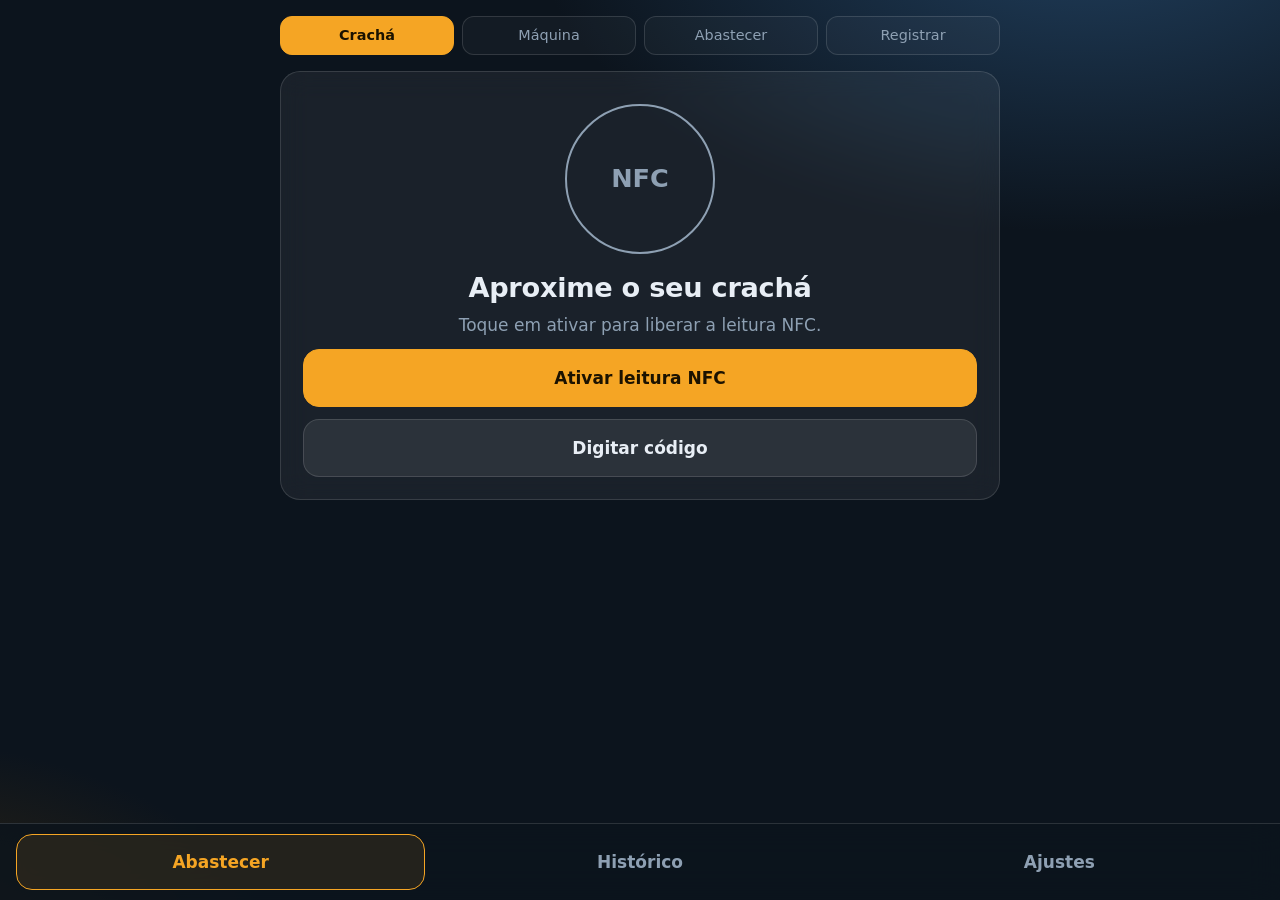
==== docs/index.html @ 7995a30f "Atualizar o index.html" ====
<!DOCTYPE html>
<html lang="pt-BR">
<head>
<meta charset="utf-8">
<meta name="viewport" content="width=device-width, initial-scale=1, viewport-fit=cover">
<meta name="theme-color" content="#0c141d">
<title>Abastecimento HF28</title>
<link rel="manifest" href="manifest.webmanifest">
<link rel="icon" href="icon-192.png">
<link rel="apple-touch-icon" href="icon-192.png">
<style>
:root{--bg:#0c141d;--ink:#e8eef5;--mut:#8ea0b3;--acc:#f5a524;--ok:#3ddc97;--bad:#ff6b6b;--line:rgba(255,255,255,.13);color-scheme:dark}
*{box-sizing:border-box}
html,body{margin:0}
body{background:radial-gradient(900px 520px at 85% -10%,#21405f 0,transparent 62%),radial-gradient(700px 420px at -10% 110%,#3a2a10 0,transparent 60%),var(--bg);background-attachment:fixed;color:var(--ink);font:17px/1.45 system-ui,-apple-system,"Segoe UI",Roboto,sans-serif;min-height:100vh;padding:env(safe-area-inset-top) 16px calc(88px + env(safe-area-inset-bottom))}
#main{max-width:720px;margin:0 auto;display:grid;gap:16px;padding-top:16px}
h1{font-size:1.7rem;line-height:1.2;margin:.2em 0 .3em;letter-spacing:-.01em}
h2{font-size:1.15rem;margin:0 0 .6em}
p{margin:.3em 0}
.m{color:var(--mut)}
.g{background:rgba(255,255,255,.06);-webkit-backdrop-filter:blur(14px);backdrop-filter:blur(14px);border:1px solid var(--line);border-radius:20px;padding:22px}
.c{text-align:center}
.steps{display:flex;gap:8px}
.steps span{flex:1;text-align:center;padding:8px 4px;border-radius:12px;font-size:.9rem;color:var(--mut);border:1px solid var(--line);background:rgba(255,255,255,.03)}
.steps .cur{color:#1b1200;background:var(--acc);border-color:var(--acc);font-weight:700}
.steps .done{color:var(--ok);border-color:rgba(61,220,151,.45)}
.ring{width:150px;height:150px;margin:10px auto 18px;border-radius:50%;border:2px solid var(--mut);display:grid;place-items:center;position:relative;font-size:1.6rem;color:var(--mut)}
.ring.on{border-color:var(--acc);color:var(--acc)}
.ring.on::after{content:"";position:absolute;inset:-2px;border-radius:50%;border:2px solid var(--acc);animation:p 1.8s ease-out infinite}
@keyframes p{from{transform:scale(1);opacity:.8}to{transform:scale(1.5);opacity:0}}
@media (prefers-reduced-motion:reduce){.ring.on::after{animation:none}}
.who{font-size:1.9rem;font-weight:700;margin:0 0 .5em}
.tm{font-size:3.4rem;font-weight:700;font-variant-numeric:tabular-nums;color:var(--acc);margin:.2em 0 .5em}
.b{display:block;width:100%;min-height:58px;margin-top:12px;padding:14px 18px;font:inherit;font-weight:600;color:var(--ink);background:rgba(255,255,255,.08);border:1px solid var(--line);border-radius:16px;cursor:pointer}
.b.p{background:var(--acc);border-color:var(--acc);color:#1b1200}
.b:focus-visible,input:focus-visible,#nav button:focus-visible{outline:3px solid #7cc4ff;outline-offset:2px}
.b.d{color:var(--bad);border-color:rgba(255,107,107,.5)}
.row{display:grid;grid-template-columns:1fr 1fr;gap:12px}
label{display:block;margin-top:16px;color:var(--mut);font-size:.95rem}
input{display:block;width:100%;margin-top:6px;padding:14px;font:inherit;color:var(--ink);background:rgba(0,0,0,.3);border:1px solid var(--line);border-radius:14px}
#lt{font-size:2rem;font-weight:700}
#pv{width:100%;max-height:260px;object-fit:contain;margin-top:10px;border-radius:14px}
.ls{list-style:none;margin:14px 0 0;padding:0}
.ls li{display:flex;justify-content:space-between;align-items:center;gap:12px;padding:12px 0;border-top:1px solid var(--line)}
.ls span,.ls small{display:block}
.lt{text-align:right;font-weight:700;white-space:nowrap}
.ok{color:var(--ok)}
.x{background:none;border:1px solid var(--line);color:var(--bad);border-radius:10px;padding:8px 12px;font:inherit}
.warn{padding:12px 14px;border-radius:14px;background:rgba(255,107,107,.12);border:1px solid rgba(255,107,107,.4);color:#ffb3b3}
#nav{position:fixed;left:0;right:0;bottom:0;display:flex;gap:10px;padding:10px 16px calc(10px + env(safe-area-inset-bottom));background:rgba(12,20,29,.85);-webkit-backdrop-filter:blur(16px);backdrop-filter:blur(16px);border-top:1px solid var(--line)}
#nav button{flex:1;min-height:56px;font:inherit;font-weight:600;color:var(--mut);background:none;border:1px solid transparent;border-radius:16px}
#nav button.on{color:var(--acc);border-color:var(--acc);background:rgba(245,165,36,.1)}
#toast{position:fixed;left:16px;right:16px;bottom:calc(92px + env(safe-area-inset-bottom));max-width:560px;margin:0 auto;padding:14px 18px;border-radius:14px;background:#12382b;border:1px solid var(--ok);opacity:0;pointer-events:none;transition:opacity .2s}
#toast.bad{background:#3a1717;border-color:var(--bad)}
#toast.show{opacity:1}
</style>
</head>
<body>
<div id="main"></div>
<nav id="nav"><button data-t="a" onclick="go('a')">Abastecer</button><button data-t="h" onclick="location.href='historico.html'">Histórico</button><button data-t="c" onclick="go('c')">Ajustes</button></nav>
<div id="toast" role="status"></div>
<script src="gh.js"></script>
<script>
const $=s=>document.querySelector(s);
const S={step:0,w:null,m:null,t0:null,photo:null,nfc:false,tab:'a'};
const reg=JSON.parse(localStorage.getItem('reg')||'{"w":{},"m":{}}');
const saveReg=()=>localStorage.setItem('reg',JSON.stringify(reg));
const p2=n=>String(n).padStart(2,'0');
const hk=d=>d.getFullYear()+'-'+p2(d.getMonth()+1)+'-'+p2(d.getDate())+'_'+p2(d.getHours())+'h';
const esc=s=>String(s).replace(/[&<>"']/g,c=>({'&':'&amp;','<':'&lt;','>':'&gt;','"':'&quot;',"'":'&#39;'}[c]));
const fmt=n=>String(n).replace('.',',');
function toast(t,bad){const e=$('#toast');e.textContent=t;e.className='show'+(bad?' bad':'');clearTimeout(toast.k);toast.k=setTimeout(()=>e.className='',4000)}

/* Banco local (IndexedDB) */
let db;
const req=r=>new Promise((ok,no)=>{r.onsuccess=()=>ok(r.result);r.onerror=()=>no(r.error)});
const store=m=>db.transaction('abast',m).objectStore('abast');
const all=()=>req(store('readonly').getAll());
const put=r=>req(store('readwrite').put(r));
const q=indexedDB.open('hf28',1);
q.onupgradeneeded=()=>q.result.createObjectStore('abast',{keyPath:'id',autoIncrement:true});
q.onsuccess=()=>{db=q.result;render()};
q.onerror=()=>toast('Não foi possível abrir o banco do tablet.',1);
if(navigator.storage&&navigator.storage.persist)navigator.storage.persist();

/* Arquivos */
const cols=['id','inicio','fim','duracao_s','colaborador','cracha_id','maquina','totem_id','produto','litros','obs','foto_arquivo','sincronizado'];
const csv=rows=>[cols.join(';')].concat(rows.map(r=>cols.map(c=>{
  let v=c==='foto_arquivo'?(r.foto?'foto_'+r.id+'.jpg':''):c==='litros'?fmt(r.litros):r[c];
  v=v==null?'':String(v);return /[;"\n]/.test(v)?'"'+v.replace(/"/g,'""')+'"':v}).join(';'))).join('\r\n');
function dl(n,c,t){const b=c instanceof Blob?c:new Blob([c],{type:t});const a=document.createElement('a');a.href=URL.createObjectURL(b);a.download=n;document.body.appendChild(a);a.click();a.remove();setTimeout(()=>URL.revokeObjectURL(a.href),4000)}
function dataBlob(u){const bin=atob(u.split(',')[1]),a=new Uint8Array(bin.length);for(let i=0;i<bin.length;i++)a[i]=bin.charCodeAt(i);return new Blob([a],{type:'image/jpeg'})}
async function exportHour(h,novo){
  const rows=(await all()).filter(r=>r.hora===h).sort((a,b)=>a.id-b.id);
  if(!rows.length){toast('Nenhum abastecimento nesta hora.',1);return}
  dl('abastecimentos_'+h+'.csv','\ufeff'+csv(rows),'text/csv;charset=utf-8');
  if(novo&&novo.foto)setTimeout(()=>dl('foto_'+novo.id+'.jpg',dataBlob(novo.foto)),500);
}
async function exportAll(){dl('abastecimentos_todos_'+hk(new Date())+'.csv','\ufeff'+csv((await all()).sort((a,b)=>a.id-b.id)),'text/csv;charset=utf-8')}

/* Envio ao banco SQL no GitHub */
let syncing=false;
async function sync(){
  if(syncing)return;syncing=true;
  try{const rows=(await all()).filter(r=>!r.sincronizado).sort((a,b)=>a.id-b.id);if(rows.length)await GH.push(rows,put)}
  finally{syncing=false}
}
addEventListener('online',()=>sync().then(()=>toast('Pendentes enviados.')).catch(()=>{}));

/* NFC */
function tag(id){
  if(S.step>1||!id)return;
  const k=S.step===0?'w':'m';
  let name=reg[k][id];
  if(!name){toast((k==='w'?'Crachá':'Totem')+' não cadastrado ('+id+'). Peça ao administrador.',1);return}
  if(k==='w')S.w={id,name};else{S.m={id,name};S.t0=new Date()}
  S.step++;render();if(navigator.vibrate)navigator.vibrate(120);
}
function manual(){const id=prompt(S.step===0?'Código do crachá:':'Código do totem da máquina:');if(id)tag(id.trim())}
const oleo=()=>{try{return JSON.parse(localStorage.getItem('oleo')||'null')}catch(e){return null}};
const prod=()=>{const o=oleo();return o&&o.nome?o.nome+(o.viscosidade?' '+o.viscosidade:''):'HF28'};
function oleoCard(){
  const o=oleo();if(!o)return'';
  return'<section class="g"><h2>Óleo em uso</h2><p><b>'+esc(o.nome)+'</b> '+esc(o.viscosidade||'')+'</p>'
    +(o.codigo?'<p class="m">Código de requisição: '+esc(o.codigo)+'</p>':'')
    +(o.preco!=null?'<p class="m">Preço: '+Number(o.preco).toLocaleString('pt-BR',{style:'currency',currency:'BRL'})+' por litro</p>':'')
    +(o.fornecedor?'<p class="m">Fornecedor: '+esc(o.fornecedor)+'</p>':'')+'</section>';
}
function stopNFC(){
  if(S.ctl)S.ctl.abort();
  S.nfc=false;
  if(S.step<2){S.step=0;S.w=S.m=null}
  render();toast('Leitura NFC parada.');
}
async function startNFC(){
  if(!('NDEFReader' in window)){toast('Este navegador não tem NFC web. Use o Chrome no Android com a página em HTTPS, ou digite o código.',1);return}
  try{
    const r=new NDEFReader();S.ctl=new AbortController();await r.scan({signal:S.ctl.signal});
    r.onreading=e=>{let id=e.serialNumber;for(const x of e.message.records)if(x.recordType==='text'){id=new TextDecoder(x.encoding||'utf-8').decode(x.data);break}tag(id)};
    r.onreadingerror=()=>toast('Não consegui ler a tag. Tente de novo ou digite o código.',1);
    S.nfc=true;render();
  }catch(e){toast('NFC bloqueado ('+e.message+'). Ative o NFC do tablet e permita no navegador.',1)}
}

/* Fluxo */
function go(t){S.tab=t;render()}
function reset(){S.step=0;S.w=S.m=S.t0=S.photo=null;render()}
function photo(i){
  const f=i.files[0];if(!f)return;const im=new Image();
  im.onload=()=>{const k=Math.min(1,720/Math.max(im.width,im.height)),c=document.createElement('canvas');c.width=im.width*k;c.height=im.height*k;c.getContext('2d').drawImage(im,0,0,c.width,c.height);S.photo=c.toDataURL('image/jpeg',.6);$('#pv').src=S.photo;$('#pv').hidden=false;URL.revokeObjectURL(im.src)};
  im.src=URL.createObjectURL(f);
}
async function save(){
  const l=parseFloat(($('#lt').value||'').replace(',','.'));
  if(!(l>0)){toast('Informe os litros abastecidos.',1);return}
  if(!S.photo){toast('Tire a foto do visor de dosagem. Ela é obrigatória para salvar.',1);return}
  const fim=new Date();
  const r={uid:crypto.randomUUID(),inicio:S.t0.toISOString(),fim:fim.toISOString(),hora:hk(fim),duracao_s:Math.round((fim-S.t0)/1000),colaborador:S.w.name,cracha_id:S.w.id,maquina:S.m.name,totem_id:S.m.id,produto:prod(),oleo:(oleo()||{}).nome||'HF28',preco:oleo()&&oleo().preco!=null?oleo().preco:null,litros:l,obs:$('#ob').value.trim(),foto:S.photo,sincronizado:false};
  try{r.id=await put(r)}catch(e){toast('Erro ao gravar no banco: '+e.message,1);return}
  if(localStorage.getItem('csv')!=='0')await exportHour(r.hora,r);
  reset();toast('Salvando no banco do GitHub...');
  try{await sync();toast('Salvo no banco do GitHub.')}catch(e){toast('Salvo no tablet. Envio pendente: '+e.message,1)}
}
function delReg(k,i){if(confirm('Remover este cadastro?')){delete reg[k][i];saveReg();cfg()}}

/* Telas */
function render(){
  document.querySelectorAll('#nav button').forEach(b=>b.classList.toggle('on',b.dataset.t===S.tab));
  if(S.tab==='c')return cfg();
  const L=['Crachá','Máquina','Abastecer','Registrar'];
  let h=window.isSecureContext?'':'<p class="warn">Esta página não está em HTTPS, então o NFC não funciona. Publique no GitHub Pages ou use o código digitado.</p>';
  h+='<div class="steps">'+L.map((x,i)=>'<span class="'+(i<S.step?'done':i===S.step?'cur':'')+'">'+x+'</span>').join('')+'</div>';
  if(S.step<2){
    const w=S.step===0;
    h+='<section class="g c"><div class="ring '+(S.nfc?'on':'')+'"><b>NFC</b></div><h1>'+(w?'Aproxime o seu crachá':'Aproxime o totem da máquina')+'</h1>'
      +'<p class="m">'+(S.nfc?'Leitura ativa. Encoste na parte de trás do tablet.':'Toque em ativar para liberar a leitura NFC.')+'</p>'
      +(S.w&&!w?'<p class="who">'+esc(S.w.name)+'</p>':'')
      +(S.nfc?'<button class="b" onclick="stopNFC()">Parar leitura NFC</button>':'<button class="b p" onclick="startNFC()">Ativar leitura NFC</button>')
      +'<button class="b" onclick="manual()">Digitar código</button></section>'+oleoCard();
  }else if(S.step===2){
    h+='<section class="g c"><p class="m">Colaborador</p><p class="who">'+esc(S.w.name)+'</p><p class="m">Máquina</p><p class="who">'+esc(S.m.name)+'</p><p class="m">Produto: '+esc(prod())+'</p><div class="tm" id="tm">00:00</div>'
      +'<button class="b p" onclick="S.step=3;render()">Finalizar abastecimento</button><button class="b" onclick="reset()">Cancelar</button></section>';
  }else{
    h+='<section class="g"><h1>Registrar abastecimento</h1><p class="m">'+esc(S.w.name)+' na máquina '+esc(S.m.name)+'</p>'
      +'<label>Litros abastecidos<input id="lt" type="number" inputmode="decimal" step="0.01" min="0" placeholder="0,00"></label>'
      +'<label>Foto do visor de dosagem (obrigatória)<input id="ph" type="file" accept="image/*" capture="environment" onchange="photo(this)"></label>'
      +'<img id="pv" alt="Foto do visor" '+(S.photo?'src="'+S.photo+'"':'hidden')+'>'
      +'<label>Observação (opcional)<input id="ob" type="text"></label>'
      +'<button class="b p" onclick="save()">Salvar</button><button class="b" onclick="S.step=2;render()">Voltar</button></section>';
  }
  $('#main').innerHTML=h;
}
let dp;
addEventListener('beforeinstallprompt',e=>{e.preventDefault();dp=e;if(S.tab==='c')cfg()});
function instalar(){if(dp){dp.prompt();dp=null;cfg()}}
async function enviar(){toast('Enviando...');try{await sync();toast('Enviado ao banco do GitHub.')}catch(e){toast('Falha no envio: '+e.message,1)}cfg()}
async function saveGh(){
  GH.set({repo:$('#gr').value.trim(),branch:$('#gb').value.trim()||'main',token:$('#gt').value.trim()});
  try{const priv=await GH.test();toast(priv?'Conectado ao repositório privado.':'Conectado, mas o repositório é público: os dados ficam visíveis a todos.',!priv)}
  catch(e){toast('Falha: '+e.message,1)}
}
function togCsv(){localStorage.setItem('csv',localStorage.getItem('csv')==='0'?'1':'0');cfg()}
async function cfg(){
  if(sessionStorage.getItem('auth')!=='1'){
    $('#main').innerHTML='<section class="g"><h1>Ajustes</h1><p class="m">Entre para alterar as configurações.</p><label>Usuário<input id="lu" autocomplete="off" autocapitalize="off"></label><label>Senha<input id="lp" type="password" autocomplete="off"></label><button class="b p" onclick="login()">Entrar</button></section>';
    return;
  }
  const c=GH.cfg(),n=(await all()).filter(r=>!r.sincronizado).length;
  let cad='';
  for(const k of ['w','m'])for(const i in reg[k])cad+='<li><div><b>'+esc(reg[k][i])+'</b><span class="m">'+(k==='w'?'Crachá':'Totem')+' '+esc(i)+'</span></div><button class="x" data-i="'+esc(i)+'" onclick="delReg(\''+k+'\',this.dataset.i)">Remover</button></li>';
  $('#main').innerHTML='<section class="g"><h1>Ajustes</h1><p class="m">'+(n?n+' abastecimento(s) aguardando envio ao GitHub.':'Tudo enviado ao banco do GitHub.')+'</p>'
    +(n?'<button class="b p" onclick="enviar()">Enviar pendentes agora</button>':'')
    +(dp?'<button class="b" onclick="instalar()">Instalar como app</button>':'<p class="m">Para instalar como app: menu do Chrome, Instalar app.</p>')+'<button class="b" onclick="sair()">Sair dos ajustes</button></section>'
    +'<section class="g"><h2>Banco no GitHub</h2><label>Repositório dos dados (usuario/nome)<input id="gr" value="'+esc(c.repo||'')+'" placeholder="usuario/lubrificacao-dados" autocapitalize="off"></label><label>Branch<input id="gb" value="'+esc(c.branch||'main')+'"></label><label>Token de acesso<input id="gt" type="password" value="'+esc(c.token||'')+'" autocomplete="off"></label><button class="b" onclick="saveGh()">Salvar e testar conexão</button></section>'
    +'<section class="g"><h2>Arquivos na pasta Downloads</h2><button class="b" onclick="togCsv()">CSV da hora ao salvar: '+(localStorage.getItem('csv')==='0'?'desligado':'ligado')+'</button></section>'
    +'<section class="g"><h2>Cadastros</h2><p class="m">'+Object.keys(reg.w).length+' pessoas e '+Object.keys(reg.m).length+' máquinas, vindas do banco. Quem administra altera tudo na página de administração.</p><button class="b" onclick="atualizarCad()">Atualizar cadastros</button><button class="b d" onclick="limparLocal()">Limpar cadastros deste tablet</button><button class="b" onclick="location.href=\'admin.html\'">Administração</button></section>';
}
function login(){
  if($('#lu').value===GH.AUTH.u&&$('#lp').value===GH.AUTH.p){sessionStorage.setItem('auth','1');cfg()}
  else toast('Usuário ou senha incorretos.',1);
}
function sair(){sessionStorage.removeItem('auth');cfg()}
async function limparLocal(){
  if(!confirm('Apagar as pessoas e máquinas guardadas neste tablet e baixar de novo do banco? Precisa de internet.'))return;
  reg.w={};reg.m={};saveReg();
  await atualizarCad(1);toast('Cadastros do tablet refeitos a partir do banco.');cfg();
}
async function atualizarCad(quiet){
  if(!GH.ok())return;
  try{
    const c=await GH.cad();
    if(c&&(c.pessoas.length||c.maquinas.length)){reg.w={};reg.m={};c.pessoas.forEach(p=>reg.w[p.nfc]=p.nome);c.maquinas.forEach(m=>reg.m[m.nfc]=m.nome);saveReg()}
    if(c&&c.oleos&&c.oleos.length)localStorage.setItem('oleo',JSON.stringify(c.oleos.find(x=>x.ativo)||c.oleos[0]));
    if(S.tab==='a'&&S.step<2)render();
    if(!quiet)toast('Cadastros atualizados.');
    if(S.tab==='c')cfg();
  }catch(e){if(!quiet)toast('Não consegui atualizar: '+((e&&e.message)||e),1)}
}
addEventListener('online',()=>atualizarCad(1));
atualizarCad(1);
if(location.hash==='#ajustes')S.tab='c';
if('serviceWorker' in navigator)navigator.serviceWorker.register('sw.js');
setInterval(()=>{const e=$('#tm');if(e&&S.t0){const s=Math.floor((Date.now()-S.t0)/1000);e.textContent=p2(Math.floor(s/60))+':'+p2(s%60)}},1000);
</script>
</body>
</html>
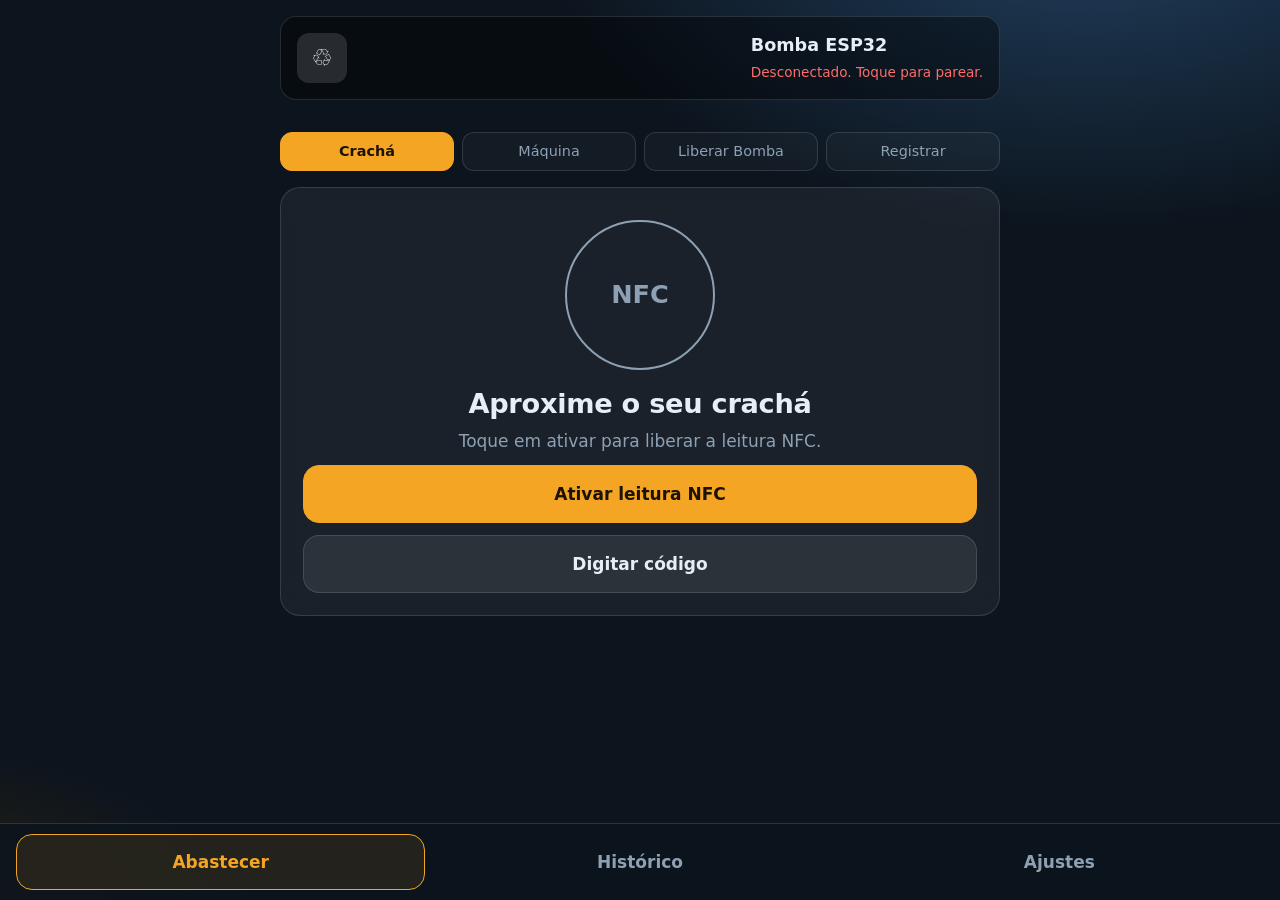
==== commit 801fda52: "Update index.html" ====
--- a/docs/index.html
+++ b/docs/index.html
@@ -9,7 +9,7 @@
 <link rel="icon" href="icon-192.png">
 <link rel="apple-touch-icon" href="icon-192.png">
 <style>
-:root{--bg:#0c141d;--ink:#e8eef5;--mut:#8ea0b3;--acc:#f5a524;--ok:#3ddc97;--bad:#ff6b6b;--line:rgba(255,255,255,.13);color-scheme:dark}
+:root{--bg:#0c141d;--ink:#e8eef5;--mut:#8ea0b3;--acc:#f5a524;--ok:#3ddc97;--bad:#ff6b6b;--ble:#2b80ff;--line:rgba(255,255,255,.13);color-scheme:dark}
 *{box-sizing:border-box}
 html,body{margin:0}
 body{background:radial-gradient(900px 520px at 85% -10%,#21405f 0,transparent 62%),radial-gradient(700px 420px at -10% 110%,#3a2a10 0,transparent 60%),var(--bg);background-attachment:fixed;color:var(--ink);font:17px/1.45 system-ui,-apple-system,"Segoe UI",Roboto,sans-serif;min-height:100vh;padding:env(safe-area-inset-top) 16px calc(88px + env(safe-area-inset-bottom))}
@@ -33,8 +33,11 @@
 .tm{font-size:3.4rem;font-weight:700;font-variant-numeric:tabular-nums;color:var(--acc);margin:.2em 0 .5em}
 .b{display:block;width:100%;min-height:58px;margin-top:12px;padding:14px 18px;font:inherit;font-weight:600;color:var(--ink);background:rgba(255,255,255,.08);border:1px solid var(--line);border-radius:16px;cursor:pointer}
 .b.p{background:var(--acc);border-color:var(--acc);color:#1b1200}
+.b.ble{background:var(--ble);border-color:var(--ble);color:#fff}
+.b:disabled{opacity: 0.5; pointer-events: none;}
 .b:focus-visible,input:focus-visible,#nav button:focus-visible{outline:3px solid #7cc4ff;outline-offset:2px}
 .b.d{color:var(--bad);border-color:rgba(255,107,107,.5)}
+.b.r{background:var(--bad);border-color:var(--bad);color:#fff}
 .row{display:grid;grid-template-columns:1fr 1fr;gap:12px}
 label{display:block;margin-top:16px;color:var(--mut);font-size:.95rem}
 input{display:block;width:100%;margin-top:6px;padding:14px;font:inherit;color:var(--ink);background:rgba(0,0,0,.3);border:1px solid var(--line);border-radius:14px}
@@ -50,9 +53,17 @@
 #nav{position:fixed;left:0;right:0;bottom:0;display:flex;gap:10px;padding:10px 16px calc(10px + env(safe-area-inset-bottom));background:rgba(12,20,29,.85);-webkit-backdrop-filter:blur(16px);backdrop-filter:blur(16px);border-top:1px solid var(--line)}
 #nav button{flex:1;min-height:56px;font:inherit;font-weight:600;color:var(--mut);background:none;border:1px solid transparent;border-radius:16px}
 #nav button.on{color:var(--acc);border-color:var(--acc);background:rgba(245,165,36,.1)}
-#toast{position:fixed;left:16px;right:16px;bottom:calc(92px + env(safe-area-inset-bottom));max-width:560px;margin:0 auto;padding:14px 18px;border-radius:14px;background:#12382b;border:1px solid var(--ok);opacity:0;pointer-events:none;transition:opacity .2s}
+#toast{position:fixed;left:16px;right:16px;bottom:calc(92px + env(safe-area-inset-bottom));max-width:560px;margin:0 auto;padding:14px 18px;border-radius:14px;background:#12382b;border:1px solid var(--ok);opacity:0;pointer-events:none;transition:opacity .2s;z-index:999;}
 #toast.bad{background:#3a1717;border-color:var(--bad)}
 #toast.show{opacity:1}
+/* ESP32 Status UI */
+.esp-card {display: flex; align-items: center; justify-content: space-between; padding: 16px; background: rgba(0,0,0,0.4); border-radius: 16px; border: 1px solid var(--line); margin-bottom: 16px;}
+.esp-icon {width: 50px; height: 50px; border-radius: 12px; background: var(--line); display: grid; place-items: center; font-size: 1.5rem;}
+.esp-icon.on {background: var(--ok); color: #000;}
+.esp-info h3 {margin: 0 0 4px; font-size: 1.1rem;}
+.esp-info p {margin: 0; font-size: 0.85rem;}
+.esp-status-off {color: var(--bad);}
+.esp-status-on {color: var(--ok); font-weight: bold;}
 </style>
 </head>
 <body>
@@ -71,6 +82,58 @@
 const fmt=n=>String(n).replace('.',',');
 function toast(t,bad){const e=$('#toast');e.textContent=t;e.className='show'+(bad?' bad':'');clearTimeout(toast.k);toast.k=setTimeout(()=>e.className='',4000)}
 
+/* ------------------- BLUETOOTH BLE ESP32 ------------------- */
+const BLE = {
+  device: null,
+  characteristic: null,
+  serviceUuid: "0000aaaa-0000-1000-8000-00805f9b34fb",
+  charUuid: "0000bbbb-0000-1000-8000-00805f9b34fb",
+  
+  async connect() {
+    if (!navigator.bluetooth) {
+      toast("Bluetooth não suportado neste navegador.", 1); return;
+    }
+    try {
+      toast("Buscando ESP32...");
+      this.device = await navigator.bluetooth.requestDevice({
+        filters: [{ namePrefix: "Bomba" }, { services: [this.serviceUuid] }],
+        optionalServices: [this.serviceUuid]
+      });
+      
+      this.device.addEventListener('gattserverdisconnected', () => {
+        BLE.characteristic = null;
+        render();
+        toast("ESP32 Desconectado!", 1);
+      });
+
+      const server = await this.device.gatt.connect();
+      const service = await server.getPrimaryService(this.serviceUuid);
+      this.characteristic = await service.getCharacteristic(this.charUuid);
+      
+      toast("ESP32 Conectado com sucesso!");
+      render();
+    } catch (e) {
+      toast("Falha na conexão: " + e.message, 1);
+    }
+  },
+  
+  async sendCommand(cmd) {
+    if (!this.characteristic) { toast("ESP32 não conectado!", 1); return; }
+    try {
+      let encoder = new TextEncoder();
+      await this.characteristic.writeValue(encoder.encode(cmd));
+    } catch (e) {
+      toast("Erro ao enviar comando: " + e.message, 1);
+    }
+  },
+  
+  isConnected() {
+    return this.characteristic != null;
+  }
+};
+/* ------------------------------------------------------------- */
+
+
 /* Banco local (IndexedDB) */
 let db;
 const req=r=>new Promise((ok,no)=>{r.onsuccess=()=>ok(r.result);r.onerror=()=>no(r.error)});
@@ -113,10 +176,13 @@
   const k=S.step===0?'w':'m';
   let name=reg[k][id];
   if(!name){toast((k==='w'?'Crachá':'Totem')+' não cadastrado ('+id+'). Peça ao administrador.',1);return}
-  if(k==='w')S.w={id,name};else{S.m={id,name};S.t0=new Date()}
+  if(k==='w')S.w={id,name};else{S.m={id,name};} // Não iniciar timer aqui ainda
   S.step++;render();if(navigator.vibrate)navigator.vibrate(120);
 }
-function manual(){const id=prompt(S.step===0?'Código do crachá:':'Código do totem da máquina:');if(id)tag(id.trim())}
+function manual(){
+    if(!BLE.isConnected()){ toast('A conexão Bluetooth com o ESP32 deve ser realizada primeiro.', 1); return; }
+    const id=prompt(S.step===0?'Código do crachá:':'Código do totem da máquina:');if(id)tag(id.trim())
+}
 const oleo=()=>{try{return JSON.parse(localStorage.getItem('oleo')||'null')}catch(e){return null}};
 const prod=()=>{const o=oleo();return o&&o.nome?o.nome+(o.viscosidade?' '+o.viscosidade:''):'HF28'};
 function oleoCard(){
@@ -133,18 +199,38 @@
   render();toast('Leitura NFC parada.');
 }
 async function startNFC(){
-  if(!('NDEFReader' in window)){toast('Este navegador não tem NFC web. Use o Chrome no Android com a página em HTTPS, ou digite o código.',1);return}
+  if(!BLE.isConnected()){ toast('A conexão Bluetooth com o ESP32 deve ser realizada primeiro.', 1); return; }
+  if(!('NDEFReader' in window)){toast('Navegador sem NFC. Use Chrome Android ou digite.',1);return}
   try{
     const r=new NDEFReader();S.ctl=new AbortController();await r.scan({signal:S.ctl.signal});
     r.onreading=e=>{let id=e.serialNumber;for(const x of e.message.records)if(x.recordType==='text'){id=new TextDecoder(x.encoding||'utf-8').decode(x.data);break}tag(id)};
-    r.onreadingerror=()=>toast('Não consegui ler a tag. Tente de novo ou digite o código.',1);
+    r.onreadingerror=()=>toast('Falha na leitura. Tente de novo.',1);
     S.nfc=true;render();
-  }catch(e){toast('NFC bloqueado ('+e.message+'). Ative o NFC do tablet e permita no navegador.',1)}
-}
-
-/* Fluxo */
+  }catch(e){toast('NFC bloqueado. Ative no tablet.',1)}
+}
+
+/* Fluxo de Liberação da Bomba */
+async function iniciarAbastecimento(){
+    await BLE.sendCommand("1"); // Comando para Ligar a Bomba
+    toast('Relé Ativado. Bomba Liberada!');
+    S.t0=new Date();
+    S.step=2; 
+    render();
+}
+
+async function finalizarAbastecimento(){
+    await BLE.sendCommand("0"); // Comando para Desligar a Bomba
+    toast('Relé Desativado. Bomba Cortada.', 1);
+    S.step=3; 
+    render();
+}
+
 function go(t){S.tab=t;render()}
-function reset(){S.step=0;S.w=S.m=S.t0=S.photo=null;render()}
+async function reset(){
+  // Garante que a bomba não fique ligada se o cara cancelar no meio
+  if(S.step === 2 && BLE.isConnected()) await BLE.sendCommand("0");
+  S.step=0;S.w=S.m=S.t0=S.photo=null;render()
+}
 function photo(i){
   const f=i.files[0];if(!f)return;const im=new Image();
   im.onload=()=>{const k=Math.min(1,720/Math.max(im.width,im.height)),c=document.createElement('canvas');c.width=im.width*k;c.height=im.height*k;c.getContext('2d').drawImage(im,0,0,c.width,c.height);S.photo=c.toDataURL('image/jpeg',.6);$('#pv').src=S.photo;$('#pv').hidden=false;URL.revokeObjectURL(im.src)};
@@ -153,7 +239,7 @@
 async function save(){
   const l=parseFloat(($('#lt').value||'').replace(',','.'));
   if(!(l>0)){toast('Informe os litros abastecidos.',1);return}
-  if(!S.photo){toast('Tire a foto do visor de dosagem. Ela é obrigatória para salvar.',1);return}
+  if(!S.photo){toast('Tire a foto do visor de dosagem. Ela é obrigatória.',1);return}
   const fim=new Date();
   const r={uid:crypto.randomUUID(),inicio:S.t0.toISOString(),fim:fim.toISOString(),hora:hk(fim),duracao_s:Math.round((fim-S.t0)/1000),colaborador:S.w.name,cracha_id:S.w.id,maquina:S.m.name,totem_id:S.m.id,produto:prod(),oleo:(oleo()||{}).nome||'HF28',preco:oleo()&&oleo().preco!=null?oleo().preco:null,litros:l,obs:$('#ob').value.trim(),foto:S.photo,sincronizado:false};
   try{r.id=await put(r)}catch(e){toast('Erro ao gravar no banco: '+e.message,1);return}
@@ -167,8 +253,25 @@
 function render(){
   document.querySelectorAll('#nav button').forEach(b=>b.classList.toggle('on',b.dataset.t===S.tab));
   if(S.tab==='c')return cfg();
-  const L=['Crachá','Máquina','Abastecer','Registrar'];
-  let h=window.isSecureContext?'':'<p class="warn">Esta página não está em HTTPS, então o NFC não funciona. Publique no GitHub Pages ou use o código digitado.</p>';
+  
+  // Painel Bluetooth
+  let bleUI = `
+    <div class="esp-card" onclick="BLE.connect()">
+      <div class="esp-icon ${BLE.isConnected() ? 'on' : ''}">
+        ${BLE.isConnected() ? '&#9728;' : '&#9842;'} 
+      </div>
+      <div class="esp-info">
+        <h3>Bomba ESP32</h3>
+        <p class="${BLE.isConnected() ? 'esp-status-on' : 'esp-status-off'}">${BLE.isConnected() ? 'Conectado. Pronto para liberar.' : 'Desconectado. Toque para parear.'}</p>
+      </div>
+    </div>
+  `;
+
+  const L=['Crachá','Máquina','Liberar Bomba','Registrar'];
+  let h=window.isSecureContext?'':'<p class="warn">Esta página não está em HTTPS, NFC/Bluetooth não funcionam.</p>';
+  
+  if (S.step === 0) h += bleUI; // Só mostra painel BLE no início
+
   h+='<div class="steps">'+L.map((x,i)=>'<span class="'+(i<S.step?'done':i===S.step?'cur':'')+'">'+x+'</span>').join('')+'</div>';
   if(S.step<2){
     const w=S.step===0;
@@ -178,15 +281,22 @@
       +(S.nfc?'<button class="b" onclick="stopNFC()">Parar leitura NFC</button>':'<button class="b p" onclick="startNFC()">Ativar leitura NFC</button>')
       +'<button class="b" onclick="manual()">Digitar código</button></section>'+oleoCard();
   }else if(S.step===2){
-    h+='<section class="g c"><p class="m">Colaborador</p><p class="who">'+esc(S.w.name)+'</p><p class="m">Máquina</p><p class="who">'+esc(S.m.name)+'</p><p class="m">Produto: '+esc(prod())+'</p><div class="tm" id="tm">00:00</div>'
-      +'<button class="b p" onclick="S.step=3;render()">Finalizar abastecimento</button><button class="b" onclick="reset()">Cancelar</button></section>';
+    // STEP 2: Tudo LIDO. Mostra botão GIGANTE para liberar
+    if(!S.t0) {
+        h+='<section class="g c"><p class="m">Colaborador</p><p class="who">'+esc(S.w.name)+'</p><p class="m">Máquina</p><p class="who">'+esc(S.m.name)+'</p>'
+        +'<button class="b ble" style="height: 100px; font-size: 1.3rem" onclick="iniciarAbastecimento()">LIBERAR BOMBA (LIGAR)</button>'
+        +'<button class="b" onclick="reset()">Cancelar</button></section>';
+    } else {
+        h+='<section class="g c"><p class="m">Bomba Liberada para:</p><p class="who">'+esc(S.m.name)+'</p><p class="m">Produto: '+esc(prod())+'</p><div class="tm" id="tm">00:00</div>'
+        +'<button class="b r" style="height: 100px; font-size: 1.3rem" onclick="finalizarAbastecimento()">CORTAR BOMBA (FINALIZAR)</button></section>';
+    }
   }else{
     h+='<section class="g"><h1>Registrar abastecimento</h1><p class="m">'+esc(S.w.name)+' na máquina '+esc(S.m.name)+'</p>'
       +'<label>Litros abastecidos<input id="lt" type="number" inputmode="decimal" step="0.01" min="0" placeholder="0,00"></label>'
       +'<label>Foto do visor de dosagem (obrigatória)<input id="ph" type="file" accept="image/*" capture="environment" onchange="photo(this)"></label>'
       +'<img id="pv" alt="Foto do visor" '+(S.photo?'src="'+S.photo+'"':'hidden')+'>'
       +'<label>Observação (opcional)<input id="ob" type="text"></label>'
-      +'<button class="b p" onclick="save()">Salvar</button><button class="b" onclick="S.step=2;render()">Voltar</button></section>';
+      +'<button class="b p" onclick="save()">Salvar Abastecimento</button><button class="b" onclick="S.step=2;render()">Voltar</button></section>';
   }
   $('#main').innerHTML=h;
 }
@@ -196,7 +306,7 @@
 async function enviar(){toast('Enviando...');try{await sync();toast('Enviado ao banco do GitHub.')}catch(e){toast('Falha no envio: '+e.message,1)}cfg()}
 async function saveGh(){
   GH.set({repo:$('#gr').value.trim(),branch:$('#gb').value.trim()||'main',token:$('#gt').value.trim()});
-  try{const priv=await GH.test();toast(priv?'Conectado ao repositório privado.':'Conectado, mas o repositório é público: os dados ficam visíveis a todos.',!priv)}
+  try{const priv=await GH.test();toast(priv?'Conectado ao repositório privado.':'Conectado, mas o repositório é público.',!priv)}
   catch(e){toast('Falha: '+e.message,1)}
 }
 function togCsv(){localStorage.setItem('csv',localStorage.getItem('csv')==='0'?'1':'0');cfg()}
@@ -208,23 +318,15 @@
   const c=GH.cfg(),n=(await all()).filter(r=>!r.sincronizado).length;
   let cad='';
   for(const k of ['w','m'])for(const i in reg[k])cad+='<li><div><b>'+esc(reg[k][i])+'</b><span class="m">'+(k==='w'?'Crachá':'Totem')+' '+esc(i)+'</span></div><button class="x" data-i="'+esc(i)+'" onclick="delReg(\''+k+'\',this.dataset.i)">Remover</button></li>';
-  $('#main').innerHTML='<section class="g"><h1>Ajustes</h1><p class="m">'+(n?n+' abastecimento(s) aguardando envio ao GitHub.':'Tudo enviado ao banco do GitHub.')+'</p>'
+  $('#main').innerHTML='<section class="g"><h1>Ajustes</h1><p class="m">'+(n?n+' abastecimento(s) aguardando envio.':'Tudo enviado ao banco do GitHub.')+'</p>'
     +(n?'<button class="b p" onclick="enviar()">Enviar pendentes agora</button>':'')
-    +(dp?'<button class="b" onclick="instalar()">Instalar como app</button>':'<p class="m">Para instalar como app: menu do Chrome, Instalar app.</p>')+'<button class="b" onclick="sair()">Sair dos ajustes</button></section>'
-    +'<section class="g"><h2>Banco no GitHub</h2><label>Repositório dos dados (usuario/nome)<input id="gr" value="'+esc(c.repo||'')+'" placeholder="usuario/lubrificacao-dados" autocapitalize="off"></label><label>Branch<input id="gb" value="'+esc(c.branch||'main')+'"></label><label>Token de acesso<input id="gt" type="password" value="'+esc(c.token||'')+'" autocomplete="off"></label><button class="b" onclick="saveGh()">Salvar e testar conexão</button></section>'
-    +'<section class="g"><h2>Arquivos na pasta Downloads</h2><button class="b" onclick="togCsv()">CSV da hora ao salvar: '+(localStorage.getItem('csv')==='0'?'desligado':'ligado')+'</button></section>'
-    +'<section class="g"><h2>Cadastros</h2><p class="m">'+Object.keys(reg.w).length+' pessoas e '+Object.keys(reg.m).length+' máquinas, vindas do banco. Quem administra altera tudo na página de administração.</p><button class="b" onclick="atualizarCad()">Atualizar cadastros</button><button class="b d" onclick="limparLocal()">Limpar cadastros deste tablet</button><button class="b" onclick="location.href=\'admin.html\'">Administração</button></section>';
-}
-function login(){
-  if($('#lu').value===GH.AUTH.u&&$('#lp').value===GH.AUTH.p){sessionStorage.setItem('auth','1');cfg()}
-  else toast('Usuário ou senha incorretos.',1);
-}
+    +(dp?'<button class="b" onclick="instalar()">Instalar como app</button>':'')+'<button class="b" onclick="sair()">Sair dos ajustes</button></section>'
+    +'<section class="g"><h2>Banco no GitHub</h2><label>Repositório dos dados<input id="gr" value="'+esc(c.repo||'')+'"></label><label>Branch<input id="gb" value="'+esc(c.branch||'main')+'"></label><label>Token de acesso<input id="gt" type="password" value="'+esc(c.token||'')+'" autocomplete="off"></label><button class="b" onclick="saveGh()">Salvar e testar</button></section>'
+    +'<section class="g"><h2>Cadastros</h2><button class="b" onclick="atualizarCad()">Atualizar cadastros</button><button class="b d" onclick="limparLocal()">Limpar locais</button><button class="b" onclick="location.href=\'admin.html\'">Administração</button></section>';
+}
+function login(){if($('#lu').value===GH.AUTH.u&&$('#lp').value===GH.AUTH.p){sessionStorage.setItem('auth','1');cfg()}else toast('Incorreto.',1);}
 function sair(){sessionStorage.removeItem('auth');cfg()}
-async function limparLocal(){
-  if(!confirm('Apagar as pessoas e máquinas guardadas neste tablet e baixar de novo do banco? Precisa de internet.'))return;
-  reg.w={};reg.m={};saveReg();
-  await atualizarCad(1);toast('Cadastros do tablet refeitos a partir do banco.');cfg();
-}
+async function limparLocal(){if(!confirm('Apagar pessoas e máquinas locais?'))return;reg.w={};reg.m={};saveReg();await atualizarCad(1);toast('Locais limpos.');cfg();}
 async function atualizarCad(quiet){
   if(!GH.ok())return;
   try{
@@ -234,7 +336,7 @@
     if(S.tab==='a'&&S.step<2)render();
     if(!quiet)toast('Cadastros atualizados.');
     if(S.tab==='c')cfg();
-  }catch(e){if(!quiet)toast('Não consegui atualizar: '+((e&&e.message)||e),1)}
+  }catch(e){if(!quiet)toast('Erro de atlz: '+((e&&e.message)||e),1)}
 }
 addEventListener('online',()=>atualizarCad(1));
 atualizarCad(1);
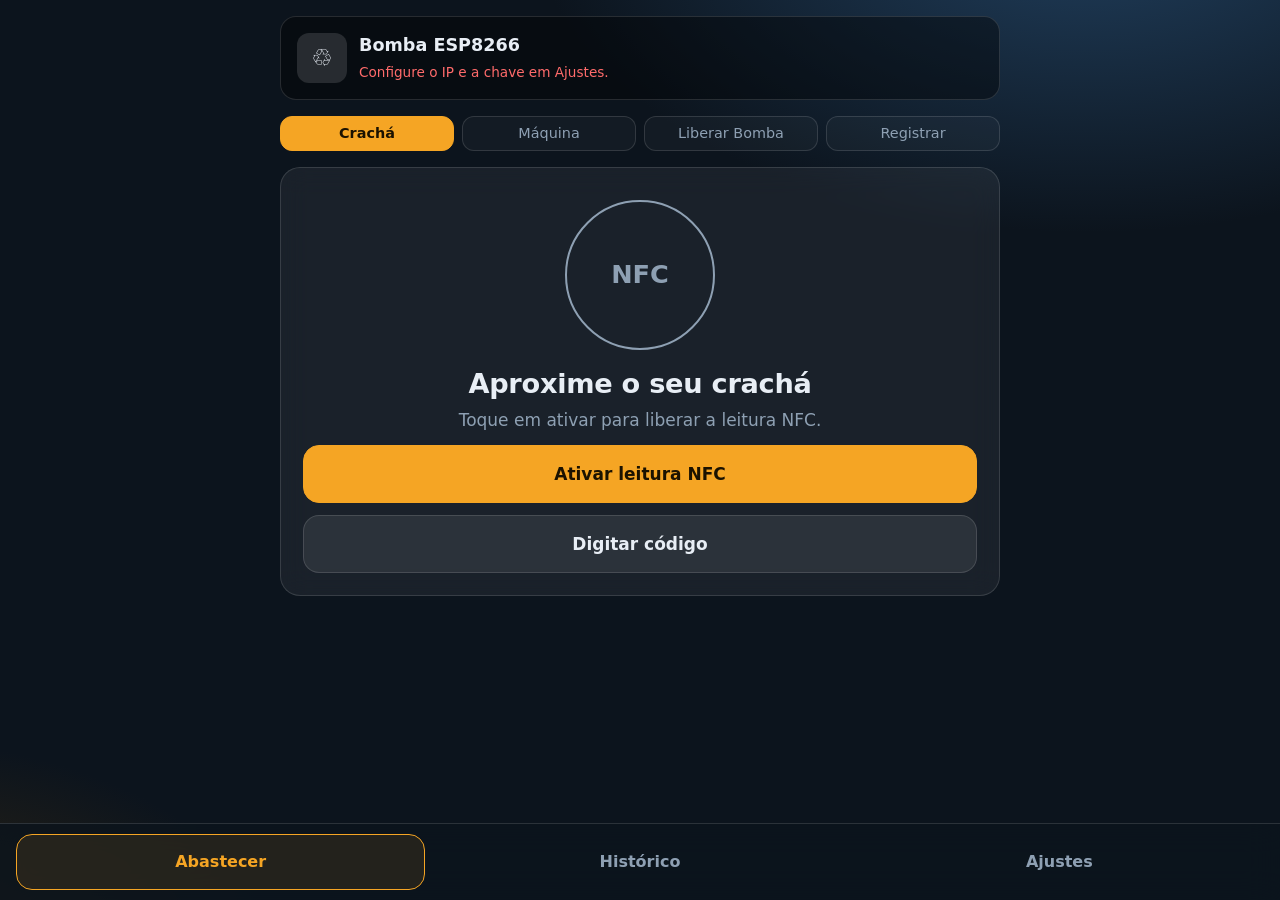
==== commit 60e75657: "Atualizar o index.html" ====
--- a/docs/index.html
+++ b/docs/index.html
@@ -11,130 +11,196 @@
 <style>
 :root{--bg:#0c141d;--ink:#e8eef5;--mut:#8ea0b3;--acc:#f5a524;--ok:#3ddc97;--bad:#ff6b6b;--ble:#2b80ff;--line:rgba(255,255,255,.13);color-scheme:dark}
 *{box-sizing:border-box}
-html,body{margin:0}
-body{background:radial-gradient(900px 520px at 85% -10%,#21405f 0,transparent 62%),radial-gradient(700px 420px at -10% 110%,#3a2a10 0,transparent 60%),var(--bg);background-attachment:fixed;color:var(--ink);font:17px/1.45 system-ui,-apple-system,"Segoe UI",Roboto,sans-serif;min-height:100vh;padding:env(safe-area-inset-top) 16px calc(88px + env(safe-area-inset-bottom))}
-#main{max-width:720px;margin:0 auto;display:grid;gap:16px;padding-top:16px}
-h1{font-size:1.7rem;line-height:1.2;margin:.2em 0 .3em;letter-spacing:-.01em}
+html,body{margin:0;max-width:100%}
+html{-webkit-text-size-adjust:100%}
+body{background:radial-gradient(900px 520px at 85% -10%,#21405f 0,transparent 62%),radial-gradient(700px 420px at -10% 110%,#3a2a10 0,transparent 60%),var(--bg);background-attachment:fixed;color:var(--ink);font:17px/1.45 system-ui,-apple-system,"Segoe UI",Roboto,sans-serif;min-height:100vh;min-height:100dvh;overflow-x:hidden;padding:env(safe-area-inset-top) clamp(10px,3vw,16px) calc(88px + env(safe-area-inset-bottom))}
+#main{width:100%;max-width:720px;margin:0 auto;display:grid;gap:clamp(10px,2.5vw,16px);padding-top:clamp(8px,2.5vw,16px)}
+#main>*,.g>*{min-width:0}
+h1,h2,h3,p,b,span,label,button{overflow-wrap:anywhere}
+h1{font-size:clamp(1.3rem,5.4vw,1.7rem);line-height:1.2;margin:.2em 0 .3em;letter-spacing:-.01em}
 h2{font-size:1.15rem;margin:0 0 .6em}
 p{margin:.3em 0}
 .m{color:var(--mut)}
-.g{background:rgba(255,255,255,.06);-webkit-backdrop-filter:blur(14px);backdrop-filter:blur(14px);border:1px solid var(--line);border-radius:20px;padding:22px}
+.g{background:rgba(255,255,255,.06);-webkit-backdrop-filter:blur(14px);backdrop-filter:blur(14px);border:1px solid var(--line);border-radius:20px;padding:clamp(14px,4vw,22px)}
 .c{text-align:center}
-.steps{display:flex;gap:8px}
-.steps span{flex:1;text-align:center;padding:8px 4px;border-radius:12px;font-size:.9rem;color:var(--mut);border:1px solid var(--line);background:rgba(255,255,255,.03)}
+.steps{display:flex;gap:clamp(4px,1.5vw,8px)}
+.steps span{flex:1 1 0;min-width:0;text-align:center;padding:8px 2px;line-height:1.15;border-radius:12px;font-size:clamp(.66rem,2.7vw,.9rem);color:var(--mut);border:1px solid var(--line);background:rgba(255,255,255,.03)}
 .steps .cur{color:#1b1200;background:var(--acc);border-color:var(--acc);font-weight:700}
 .steps .done{color:var(--ok);border-color:rgba(61,220,151,.45)}
-.ring{width:150px;height:150px;margin:10px auto 18px;border-radius:50%;border:2px solid var(--mut);display:grid;place-items:center;position:relative;font-size:1.6rem;color:var(--mut)}
+.ring{width:clamp(110px,34vw,150px);height:clamp(110px,34vw,150px);margin:10px auto 18px;border-radius:50%;border:2px solid var(--mut);display:grid;place-items:center;position:relative;font-size:1.6rem;color:var(--mut)}
 .ring.on{border-color:var(--acc);color:var(--acc)}
 .ring.on::after{content:"";position:absolute;inset:-2px;border-radius:50%;border:2px solid var(--acc);animation:p 1.8s ease-out infinite}
 @keyframes p{from{transform:scale(1);opacity:.8}to{transform:scale(1.5);opacity:0}}
 @media (prefers-reduced-motion:reduce){.ring.on::after{animation:none}}
-.who{font-size:1.9rem;font-weight:700;margin:0 0 .5em}
-.tm{font-size:3.4rem;font-weight:700;font-variant-numeric:tabular-nums;color:var(--acc);margin:.2em 0 .5em}
-.b{display:block;width:100%;min-height:58px;margin-top:12px;padding:14px 18px;font:inherit;font-weight:600;color:var(--ink);background:rgba(255,255,255,.08);border:1px solid var(--line);border-radius:16px;cursor:pointer}
+.who{font-size:clamp(1.3rem,6.4vw,1.9rem);font-weight:700;margin:0 0 .5em}
+.tm{font-size:clamp(2.4rem,13vw,3.4rem);font-weight:700;font-variant-numeric:tabular-nums;color:var(--acc);margin:.2em 0 .5em}
+.b{display:block;width:100%;min-height:58px;margin-top:12px;padding:12px clamp(10px,3vw,18px);font:inherit;font-weight:600;color:var(--ink);background:rgba(255,255,255,.08);border:1px solid var(--line);border-radius:16px;cursor:pointer}
 .b.p{background:var(--acc);border-color:var(--acc);color:#1b1200}
 .b.ble{background:var(--ble);border-color:var(--ble);color:#fff}
-.b:disabled{opacity: 0.5; pointer-events: none;}
-.b:focus-visible,input:focus-visible,#nav button:focus-visible{outline:3px solid #7cc4ff;outline-offset:2px}
+.b.big{min-height:clamp(76px,16vh,100px);font-size:clamp(1rem,4.4vw,1.3rem);line-height:1.2}
+.b:disabled{opacity:.5;pointer-events:none}
+.b:focus-visible,input:focus-visible,#nav button:focus-visible,.esp-card:focus-visible{outline:3px solid #7cc4ff;outline-offset:2px}
 .b.d{color:var(--bad);border-color:rgba(255,107,107,.5)}
 .b.r{background:var(--bad);border-color:var(--bad);color:#fff}
-.row{display:grid;grid-template-columns:1fr 1fr;gap:12px}
+.row{display:grid;grid-template-columns:repeat(auto-fit,minmax(min(100%,150px),1fr));gap:12px}
 label{display:block;margin-top:16px;color:var(--mut);font-size:.95rem}
-input{display:block;width:100%;margin-top:6px;padding:14px;font:inherit;color:var(--ink);background:rgba(0,0,0,.3);border:1px solid var(--line);border-radius:14px}
-#lt{font-size:2rem;font-weight:700}
+input{display:block;width:100%;max-width:100%;min-width:0;margin-top:6px;padding:14px;font:inherit;color:var(--ink);background:rgba(0,0,0,.3);border:1px solid var(--line);border-radius:14px}
+#lt{font-size:clamp(1.5rem,7vw,2rem);font-weight:700}
 #pv{width:100%;max-height:260px;object-fit:contain;margin-top:10px;border-radius:14px}
-.ls{list-style:none;margin:14px 0 0;padding:0}
-.ls li{display:flex;justify-content:space-between;align-items:center;gap:12px;padding:12px 0;border-top:1px solid var(--line)}
-.ls span,.ls small{display:block}
-.lt{text-align:right;font-weight:700;white-space:nowrap}
 .ok{color:var(--ok)}
-.x{background:none;border:1px solid var(--line);color:var(--bad);border-radius:10px;padding:8px 12px;font:inherit}
 .warn{padding:12px 14px;border-radius:14px;background:rgba(255,107,107,.12);border:1px solid rgba(255,107,107,.4);color:#ffb3b3}
-#nav{position:fixed;left:0;right:0;bottom:0;display:flex;gap:10px;padding:10px 16px calc(10px + env(safe-area-inset-bottom));background:rgba(12,20,29,.85);-webkit-backdrop-filter:blur(16px);backdrop-filter:blur(16px);border-top:1px solid var(--line)}
-#nav button{flex:1;min-height:56px;font:inherit;font-weight:600;color:var(--mut);background:none;border:1px solid transparent;border-radius:16px}
+#nav{position:fixed;left:0;right:0;bottom:0;display:flex;gap:clamp(6px,2vw,10px);padding:10px clamp(8px,3vw,16px) calc(10px + env(safe-area-inset-bottom));background:rgba(12,20,29,.85);-webkit-backdrop-filter:blur(16px);backdrop-filter:blur(16px);border-top:1px solid var(--line)}
+#nav button{flex:1;min-width:0;min-height:56px;font:inherit;font-size:clamp(.8rem,3.3vw,1rem);font-weight:600;color:var(--mut);background:none;border:1px solid transparent;border-radius:16px}
 #nav button.on{color:var(--acc);border-color:var(--acc);background:rgba(245,165,36,.1)}
-#toast{position:fixed;left:16px;right:16px;bottom:calc(92px + env(safe-area-inset-bottom));max-width:560px;margin:0 auto;padding:14px 18px;border-radius:14px;background:#12382b;border:1px solid var(--ok);opacity:0;pointer-events:none;transition:opacity .2s;z-index:999;}
+#toast{position:fixed;left:16px;right:16px;bottom:calc(92px + env(safe-area-inset-bottom));max-width:560px;margin:0 auto;padding:14px 18px;border-radius:14px;background:#12382b;border:1px solid var(--ok);opacity:0;pointer-events:none;transition:opacity .2s;z-index:999}
 #toast.bad{background:#3a1717;border-color:var(--bad)}
 #toast.show{opacity:1}
-/* ESP32 Status UI */
-.esp-card {display: flex; align-items: center; justify-content: space-between; padding: 16px; background: rgba(0,0,0,0.4); border-radius: 16px; border: 1px solid var(--line); margin-bottom: 16px;}
-.esp-icon {width: 50px; height: 50px; border-radius: 12px; background: var(--line); display: grid; place-items: center; font-size: 1.5rem;}
-.esp-icon.on {background: var(--ok); color: #000;}
-.esp-info h3 {margin: 0 0 4px; font-size: 1.1rem;}
-.esp-info p {margin: 0; font-size: 0.85rem;}
-.esp-status-off {color: var(--bad);}
-.esp-status-on {color: var(--ok); font-weight: bold;}
+.esp-card{display:flex;align-items:center;justify-content:space-between;gap:12px;width:100%;text-align:left;font:inherit;color:inherit;cursor:pointer;padding:clamp(10px,3vw,16px);background:rgba(0,0,0,.4);border-radius:16px;border:1px solid var(--line)}
+.esp-icon{flex:none;width:clamp(40px,11vw,50px);height:clamp(40px,11vw,50px);border-radius:12px;background:var(--line);display:grid;place-items:center;font-size:1.5rem}
+.esp-icon.on{background:var(--ok);color:#000}
+.esp-info{flex:1}
+.esp-info h3{margin:0 0 4px;font-size:1.1rem}
+.esp-info p{margin:0;font-size:.85rem}
+.esp-status-off{color:var(--bad)}
+.esp-status-on{color:var(--ok);font-weight:700}
+select{display:block;width:100%;max-width:100%;min-width:0;margin-top:6px;padding:14px;font:inherit;color:var(--ink);background:rgba(0,0,0,.3);border:1px solid var(--line);border-radius:14px}
+select:focus-visible{outline:3px solid #7cc4ff;outline-offset:2px}
+img{max-width:100%}
+@media (max-height:520px){.ring{display:none}.b.big{min-height:64px}.tm{margin:.1em 0 .3em}}
 </style>
 </head>
 <body>
 <div id="main"></div>
-<nav id="nav"><button data-t="a" onclick="go('a')">Abastecer</button><button data-t="h" onclick="location.href='historico.html'">Histórico</button><button data-t="c" onclick="go('c')">Ajustes</button></nav>
+<nav id="nav"><button data-t="a" onclick="go('a')">Abastecer</button><button data-t="h" onclick="nav('historico.html')">Histórico</button><button data-t="c" onclick="go('c')">Ajustes</button></nav>
 <div id="toast" role="status"></div>
 <script src="gh.js"></script>
 <script>
 const $=s=>document.querySelector(s);
-const S={step:0,w:null,m:null,t0:null,photo:null,nfc:false,tab:'a'};
+const S={step:0,w:null,m:null,t0:null,t1:null,pump:null,manual:false,ol:null,auto:null,dur:null,miss:0,busy:false,cutting:false,keeping:false,photo:null,nfc:false,tab:'a'};
 const reg=JSON.parse(localStorage.getItem('reg')||'{"w":{},"m":{}}');
 const saveReg=()=>localStorage.setItem('reg',JSON.stringify(reg));
 const p2=n=>String(n).padStart(2,'0');
 const hk=d=>d.getFullYear()+'-'+p2(d.getMonth()+1)+'-'+p2(d.getDate())+'_'+p2(d.getHours())+'h';
-const esc=s=>String(s).replace(/[&<>"']/g,c=>({'&':'&amp;','<':'&lt;','>':'&gt;','"':'&quot;',"'":'&#39;'}[c]));
+const esc=s=>String(s==null?'':s).replace(/[&<>"']/g,c=>({'&':'&amp;','<':'&lt;','>':'&gt;','"':'&quot;',"'":'&#39;'}[c]));
 const fmt=n=>String(n).replace('.',',');
+const sleep=ms=>new Promise(r=>setTimeout(r,ms));
+const isAdmin=()=>sessionStorage.getItem('auth')==='1';
+const okId=id=>typeof id==='string'&&id.length>0&&id.length<=200&&id!=='__proto__';
+const lookup=(k,id)=>okId(id)&&Object.hasOwn(reg[k],id)?reg[k][id]:null;
+const pumpBusy=()=>S.pump==='on'||S.pump==='fail'||S.pump==='starting';
 function toast(t,bad){const e=$('#toast');e.textContent=t;e.className='show'+(bad?' bad':'');clearTimeout(toast.k);toast.k=setTimeout(()=>e.className='',4000)}
 
-/* ------------------- BLUETOOTH BLE ESP32 ------------------- */
-const BLE = {
-  device: null,
-  characteristic: null,
-  serviceUuid: "0000aaaa-0000-1000-8000-00805f9b34fb",
-  charUuid: "0000bbbb-0000-1000-8000-00805f9b34fb",
-  
-  async connect() {
-    if (!navigator.bluetooth) {
-      toast("Bluetooth não suportado neste navegador.", 1); return;
+/* ---------- Bomba (ESP8266 por Wi-Fi) ---------- */
+const PUMP={
+  up:null,nonce:null,
+  cfg(){try{return JSON.parse(localStorage.getItem('pump')||'{}')}catch(e){return{}}},
+  ready(){const c=this.cfg();return !!(c.ip&&c.key)},
+  async hmac(msg){
+    const enc=new TextEncoder(),k=await crypto.subtle.importKey('raw',enc.encode(this.cfg().key),{name:'HMAC',hash:'SHA-256'},false,['sign']);
+    const sig=new Uint8Array(await crypto.subtle.sign('HMAC',k,enc.encode(msg)));
+    return Array.from(sig,b=>b.toString(16).padStart(2,'0')).join('');
+  },
+  async call(path,init){
+    const ctl=new AbortController(),t=setTimeout(()=>ctl.abort(),2500);
+    try{
+      const r=await fetch('http://'+this.cfg().ip+path,{cache:'no-store',targetAddressSpace:'local',signal:ctl.signal,...init});
+      const j=await r.json().catch(()=>null);
+      this.up=!!j;
+      if(j&&j.nonce)this.nonce=j.nonce;
+      return{status:r.status,j};
+    }catch(e){this.up=false;return{status:0,j:null}}
+    finally{clearTimeout(t)}
+  },
+  status(){return this.call('/status')},
+  async cmd(c){
+    if(!this.ready())return{status:0,j:null};
+    const post=body=>this.call('/cmd',{method:'POST',headers:{'Content-Type':'text/plain'},body});
+    if(c==='OFF')return post('OFF|-|-');
+    for(let i=0;i<2;i++){
+      if(!this.nonce){const s=await this.status();if(!s.j)return s}
+      const n=this.nonce;this.nonce=null;
+      const r=await post(c+'|'+n+'|'+await this.hmac(c+'|'+n));
+      if(r.status!==401)return r;
     }
-    try {
-      toast("Buscando ESP32...");
-      this.device = await navigator.bluetooth.requestDevice({
-        filters: [{ namePrefix: "Bomba" }, { services: [this.serviceUuid] }],
-        optionalServices: [this.serviceUuid]
-      });
-      
-      this.device.addEventListener('gattserverdisconnected', () => {
-        BLE.characteristic = null;
-        render();
-        toast("ESP32 Desconectado!", 1);
-      });
-
-      const server = await this.device.gatt.connect();
-      const service = await server.getPrimaryService(this.serviceUuid);
-      this.characteristic = await service.getCharacteristic(this.charUuid);
-      
-      toast("ESP32 Conectado com sucesso!");
-      render();
-    } catch (e) {
-      toast("Falha na conexão: " + e.message, 1);
-    }
+    return{status:401,j:null};
   },
-  
-  async sendCommand(cmd) {
-    if (!this.characteristic) { toast("ESP32 não conectado!", 1); return; }
-    try {
-      let encoder = new TextEncoder();
-      await this.characteristic.writeValue(encoder.encode(cmd));
-    } catch (e) {
-      toast("Erro ao enviar comando: " + e.message, 1);
-    }
-  },
-  
-  isConnected() {
-    return this.characteristic != null;
+  tap(){
+    if(!this.ready()){toast('Configure o IP e a chave da bomba em Ajustes.',1);return}
+    toast('Verificando a bomba...');this.status().then(refresh);
   }
 };
-/* ------------------------------------------------------------- */
-
-
-/* Banco local (IndexedDB) */
+function refresh(){if(S.tab==='a'&&S.step<3)render()}
+let poll=0;
+function startPoll(){
+  clearInterval(poll);
+  poll=setInterval(async()=>{
+    if(document.hidden||S.tab!=='a'||S.pump||!PUMP.ready())return;
+    const was=PUMP.up;await PUMP.status();if(was!==PUMP.up)refresh();
+  },4000);
+  if(PUMP.ready())PUMP.status().then(refresh);
+}
+
+/* ---------- Controle da bomba ---------- */
+let keep=0,wl=null;
+const stopKeep=()=>{clearInterval(keep);keep=0};
+async function wake(on){
+  try{if(on&&navigator.wakeLock)wl=await navigator.wakeLock.request('screen');else if(wl){await wl.release();wl=null}}catch(e){}
+}
+const MOTIVOS={lease:'sem comunicação',maximo:'tempo máximo',botao:'botão de emergência',ota:'atualização do ESP'};
+function autoStop(m,ms){
+  stopKeep();S.pump='off';S.t1=new Date();S.auto=m;S.dur=ms?Math.round(ms/1000):null;S.step=3;wake(false);render();
+  toast('A bomba parou sozinha ('+(MOTIVOS[m]||m)+').',1);
+}
+function startKeep(){
+  stopKeep();
+  keep=setInterval(async()=>{
+    if(S.pump!=='on'||S.keeping)return;
+    S.keeping=true;
+    try{
+      const r=await PUMP.cmd('KEEP');
+      if(S.pump!=='on')return;
+      if(r.j&&r.j.pump===1){S.miss=0}
+      else if(r.j&&r.j.pump===0){autoStop(r.j.motivo||'esp',r.j.ultimo_ms)}
+      else if(++S.miss>=2){stopKeep();S.pump='fail';S.t1=new Date();render();toast('Sem resposta da bomba. Ela deve parar sozinha em 5 segundos.',1)}
+    }finally{S.keeping=false}
+  },2000);
+}
+async function liberar(){
+  if(S.busy||S.pump==='on'||S.pump==='fail')return;
+  S.busy=true;S.pump='starting';render();
+  try{
+    const r=await PUMP.cmd('ON');
+    if(r.j&&r.j.pump===1){
+      S.pump='on';S.ol=oleo();S.t0=new Date();S.t1=null;S.manual=false;S.auto=null;S.dur=null;S.miss=0;
+      startKeep();wake(true);toast('Bomba ligada.');
+    }else{
+      S.pump=null;
+      toast(r.status===401?'A chave da bomba não confere. Veja em Ajustes.':'Não consegui ligar a bomba. Verifique o ESP8266.',1);
+    }
+  }finally{S.busy=false;render()}
+}
+async function cortar(){
+  if(S.cutting||(S.pump!=='on'&&S.pump!=='fail'))return;
+  S.cutting=true;
+  try{
+    stopKeep();
+    let r=null;
+    for(let i=0;i<3;i++){r=await PUMP.cmd('OFF');if(r.j&&r.j.pump===0)break;await sleep(400)}
+    if(r&&r.j&&r.j.pump===0){
+      S.pump='off';S.t1=S.t1||new Date();S.dur=r.j.ultimo_ms?Math.round(r.j.ultimo_ms/1000):null;S.step=3;wake(false);render();
+      toast('Bomba parada.');
+    }else{
+      S.pump='fail';S.t1=S.t1||new Date();render();toast('NÃO CONSEGUI CONFIRMAR A PARADA.',1);
+    }
+  }finally{S.cutting=false}
+}
+function cortarManual(){
+  if(S.pump!=='fail')return;
+  S.pump='off';S.manual=true;S.t1=S.t1||new Date();S.step=3;wake(false);render();
+}
+document.addEventListener('visibilitychange',()=>{if(document.hidden&&S.pump==='on')cortar()});
+
+/* ---------- Banco local (IndexedDB) ---------- */
 let db;
 const req=r=>new Promise((ok,no)=>{r.onsuccess=()=>ok(r.result);r.onerror=()=>no(r.error)});
 const store=m=>db.transaction('abast',m).objectStore('abast');
@@ -146,7 +212,7 @@
 q.onerror=()=>toast('Não foi possível abrir o banco do tablet.',1);
 if(navigator.storage&&navigator.storage.persist)navigator.storage.persist();
 
-/* Arquivos */
+/* ---------- Arquivos ---------- */
 const cols=['id','inicio','fim','duracao_s','colaborador','cracha_id','maquina','totem_id','produto','litros','obs','foto_arquivo','sincronizado'];
 const csv=rows=>[cols.join(';')].concat(rows.map(r=>cols.map(c=>{
   let v=c==='foto_arquivo'?(r.foto?'foto_'+r.id+'.jpg':''):c==='litros'?fmt(r.litros):r[c];
@@ -159,9 +225,8 @@
   dl('abastecimentos_'+h+'.csv','\ufeff'+csv(rows),'text/csv;charset=utf-8');
   if(novo&&novo.foto)setTimeout(()=>dl('foto_'+novo.id+'.jpg',dataBlob(novo.foto)),500);
 }
-async function exportAll(){dl('abastecimentos_todos_'+hk(new Date())+'.csv','\ufeff'+csv((await all()).sort((a,b)=>a.id-b.id)),'text/csv;charset=utf-8')}
-
-/* Envio ao banco SQL no GitHub */
+
+/* ---------- Envio ao banco SQL no GitHub ---------- */
 let syncing=false;
 async function sync(){
   if(syncing)return;syncing=true;
@@ -170,27 +235,59 @@
 }
 addEventListener('online',()=>sync().then(()=>toast('Pendentes enviados.')).catch(()=>{}));
 
-/* NFC */
+/* ---------- NFC ---------- */
 function tag(id){
-  if(S.step>1||!id)return;
-  const k=S.step===0?'w':'m';
-  let name=reg[k][id];
-  if(!name){toast((k==='w'?'Crachá':'Totem')+' não cadastrado ('+id+'). Peça ao administrador.',1);return}
-  if(k==='w')S.w={id,name};else{S.m={id,name};} // Não iniciar timer aqui ainda
+  if(S.step>1)return;
+  const k=S.step===0?'w':'m',name=lookup(k,id);
+  if(!name){toast((k==='w'?'Crachá':'Totem')+' não cadastrado'+(isAdmin()&&id?' ('+id+')':'')+'. Peça ao administrador.',1);return}
+  if(k==='w')S.w={id,name};else S.m={id,name};
   S.step++;render();if(navigator.vibrate)navigator.vibrate(120);
+  if(k==='m')liberar();
+}
+function needPump(){
+  if(!PUMP.ready()){toast('Configure o IP e a chave da bomba em Ajustes.',1);return false}
+  if(PUMP.up!==true){toast('Sem resposta da bomba. Verifique o Wi-Fi e a energia do ESP8266.',1);PUMP.status().then(refresh);return false}
+  return true;
 }
 function manual(){
-    if(!BLE.isConnected()){ toast('A conexão Bluetooth com o ESP32 deve ser realizada primeiro.', 1); return; }
-    const id=prompt(S.step===0?'Código do crachá:':'Código do totem da máquina:');if(id)tag(id.trim())
+  if(!isAdmin()){toast('Digitar código só com o login de Ajustes (supervisor).',1);return}
+  if(!needPump())return;
+  const id=prompt(S.step===0?'Código do crachá:':'Código do totem da máquina:');
+  if(id)tag(id.trim());
 }
 const oleo=()=>{try{return JSON.parse(localStorage.getItem('oleo')||'null')}catch(e){return null}};
-const prod=()=>{const o=oleo();return o&&o.nome?o.nome+(o.viscosidade?' '+o.viscosidade:''):'HF28'};
+const oleos=()=>{try{return JSON.parse(localStorage.getItem('oleos')||'[]')}catch(e){return[]}};
+const oleoAtual=()=>S.ol||oleo();
+const prod=()=>{const o=oleoAtual();return o&&o.nome?o.nome+(o.viscosidade?' '+o.viscosidade:''):'HF28'};
 function oleoCard(){
-  const o=oleo();if(!o)return'';
-  return'<section class="g"><h2>Óleo em uso</h2><p><b>'+esc(o.nome)+'</b> '+esc(o.viscosidade||'')+'</p>'
-    +(o.codigo?'<p class="m">Código de requisição: '+esc(o.codigo)+'</p>':'')
-    +(o.preco!=null?'<p class="m">Preço: '+Number(o.preco).toLocaleString('pt-BR',{style:'currency',currency:'BRL'})+' por litro</p>':'')
-    +(o.fornecedor?'<p class="m">Fornecedor: '+esc(o.fornecedor)+'</p>':'')+'</section>';
+  const o=oleo(),L=oleos();
+  if(!o&&!L.length)return'';
+  const sel=L.length>1?'<label>Óleo deste abastecimento<select id="osel" onchange="setOleo(this.value)">'+L.map(x=>'<option value="'+esc(x.uid)+'"'+(o&&x.uid===o.uid?' selected':'')+'>'+esc(x.nome)+(x.viscosidade?' '+esc(x.viscosidade):'')+'</option>').join('')+'</select></label>':'';
+  return'<section class="g"><h2>Óleo em uso</h2>'+sel
+    +(o?'<p><b>'+esc(o.nome)+'</b> '+esc(o.viscosidade||'')+'</p>':'')
+    +(o&&o.codigo?'<p class="m">Código de requisição: '+esc(o.codigo)+'</p>':'')
+    +(o&&o.preco!=null?'<p class="m">Preço: '+Number(o.preco).toLocaleString('pt-BR',{style:'currency',currency:'BRL'})+' por litro</p>':'')
+    +(o&&o.fornecedor?'<p class="m">Fornecedor: '+esc(o.fornecedor)+'</p>':'')+'</section>';
+}
+async function pushOleo(){
+  const uid=localStorage.getItem('oleoPend');
+  if(!uid||!GH.ok())return;
+  try{
+    await GH.edit(d=>{d.run('UPDATE oleos SET ativo=CASE WHEN uid=? THEN 1 ELSE 0 END',[uid])},'chore(data): óleo em uso');
+    localStorage.removeItem('oleoPend');
+    toast('Óleo em uso salvo para todos os aparelhos.');
+  }catch(e){toast('Óleo trocado neste tablet. Será enviado quando houver conexão.',1)}
+}
+async function setOleo(uid){
+  const L=oleos(),o=L.find(x=>x.uid===uid);
+  if(!o)return;
+  if(pumpBusy()||S.step>1){toast('Troque o óleo antes de ler a máquina.',1);render();return}
+  L.forEach(x=>{x.ativo=x.uid===uid?1:0});
+  localStorage.setItem('oleos',JSON.stringify(L));
+  localStorage.setItem('oleo',JSON.stringify(o));
+  localStorage.setItem('oleoPend',uid);
+  render();
+  await pushOleo();
 }
 function stopNFC(){
   if(S.ctl)S.ctl.abort();
@@ -199,105 +296,84 @@
   render();toast('Leitura NFC parada.');
 }
 async function startNFC(){
-  if(!BLE.isConnected()){ toast('A conexão Bluetooth com o ESP32 deve ser realizada primeiro.', 1); return; }
-  if(!('NDEFReader' in window)){toast('Navegador sem NFC. Use Chrome Android ou digite.',1);return}
+  if(!needPump())return;
+  if(!('NDEFReader' in window)){toast('Navegador sem NFC. Use Chrome Android.',1);return}
   try{
     const r=new NDEFReader();S.ctl=new AbortController();await r.scan({signal:S.ctl.signal});
-    r.onreading=e=>{let id=e.serialNumber;for(const x of e.message.records)if(x.recordType==='text'){id=new TextDecoder(x.encoding||'utf-8').decode(x.data);break}tag(id)};
+    r.onreading=e=>{
+      let id=e.serialNumber;
+      if(S.step===1)for(const x of e.message.records)if(x.recordType==='text'){id=new TextDecoder(x.encoding||'utf-8').decode(x.data);break}
+      tag(id);
+    };
     r.onreadingerror=()=>toast('Falha na leitura. Tente de novo.',1);
     S.nfc=true;render();
   }catch(e){toast('NFC bloqueado. Ative no tablet.',1)}
 }
 
-/* Fluxo de Liberação da Bomba */
-async function iniciarAbastecimento(){
-    await BLE.sendCommand("1"); // Comando para Ligar a Bomba
-    toast('Relé Ativado. Bomba Liberada!');
-    S.t0=new Date();
-    S.step=2; 
-    render();
-}
-
-async function finalizarAbastecimento(){
-    await BLE.sendCommand("0"); // Comando para Desligar a Bomba
-    toast('Relé Desativado. Bomba Cortada.', 1);
-    S.step=3; 
-    render();
-}
-
-function go(t){S.tab=t;render()}
-async function reset(){
-  // Garante que a bomba não fique ligada se o cara cancelar no meio
-  if(S.step === 2 && BLE.isConnected()) await BLE.sendCommand("0");
-  S.step=0;S.w=S.m=S.t0=S.photo=null;render()
+/* ---------- Fluxo ---------- */
+function nav(u){if(pumpBusy()){toast('Corte a bomba antes de sair desta tela.',1);return}location.href=u}
+function go(t){if(pumpBusy()){toast('Corte a bomba antes de sair desta tela.',1);return}S.tab=t;render()}
+function reset(){
+  if(pumpBusy()){toast('Corte a bomba antes de sair.',1);return}
+  Object.assign(S,{step:0,w:null,m:null,t0:null,t1:null,pump:null,manual:false,ol:null,auto:null,dur:null,miss:0,photo:null});
+  render();
 }
 function photo(i){
   const f=i.files[0];if(!f)return;const im=new Image();
   im.onload=()=>{const k=Math.min(1,720/Math.max(im.width,im.height)),c=document.createElement('canvas');c.width=im.width*k;c.height=im.height*k;c.getContext('2d').drawImage(im,0,0,c.width,c.height);S.photo=c.toDataURL('image/jpeg',.6);$('#pv').src=S.photo;$('#pv').hidden=false;URL.revokeObjectURL(im.src)};
   im.src=URL.createObjectURL(f);
 }
+const secs=()=>S.dur!=null?S.dur:Math.max(0,Math.round((S.t1-S.t0)/1000));
+const dur=()=>{const s=secs();return p2(Math.floor(s/60))+':'+p2(s%60)};
 async function save(){
   const l=parseFloat(($('#lt').value||'').replace(',','.'));
   if(!(l>0)){toast('Informe os litros abastecidos.',1);return}
   if(!S.photo){toast('Tire a foto do visor de dosagem. Ela é obrigatória.',1);return}
-  const fim=new Date();
-  const r={uid:crypto.randomUUID(),inicio:S.t0.toISOString(),fim:fim.toISOString(),hora:hk(fim),duracao_s:Math.round((fim-S.t0)/1000),colaborador:S.w.name,cracha_id:S.w.id,maquina:S.m.name,totem_id:S.m.id,produto:prod(),oleo:(oleo()||{}).nome||'HF28',preco:oleo()&&oleo().preco!=null?oleo().preco:null,litros:l,obs:$('#ob').value.trim(),foto:S.photo,sincronizado:false};
+  if(!S.t0||!S.t1){toast('Abastecimento sem registro de tempo. Cancele e refaça.',1);return}
+  const fim=S.t1,o=oleoAtual();
+  const r={uid:crypto.randomUUID(),inicio:S.t0.toISOString(),fim:fim.toISOString(),hora:hk(fim),duracao_s:secs(),colaborador:S.w.name,cracha_id:S.w.id,maquina:S.m.name,totem_id:S.m.id,produto:prod(),oleo:(o||{}).nome||'HF28',preco:o&&o.preco!=null?o.preco:null,litros:l,obs:(S.manual?'[parada manual] ':'')+(S.auto?'[parada automática: '+S.auto+'] ':'')+$('#ob').value.trim(),foto:S.photo,sincronizado:false};
   try{r.id=await put(r)}catch(e){toast('Erro ao gravar no banco: '+e.message,1);return}
   if(localStorage.getItem('csv')!=='0')await exportHour(r.hora,r);
   reset();toast('Salvando no banco do GitHub...');
   try{await sync();toast('Salvo no banco do GitHub.')}catch(e){toast('Salvo no tablet. Envio pendente: '+e.message,1)}
 }
-function delReg(k,i){if(confirm('Remover este cadastro?')){delete reg[k][i];saveReg();cfg()}}
-
-/* Telas */
-function render(){
-  document.querySelectorAll('#nav button').forEach(b=>b.classList.toggle('on',b.dataset.t===S.tab));
-  if(S.tab==='c')return cfg();
-  
-  // Painel Bluetooth
-  let bleUI = `
-    <div class="esp-card" onclick="BLE.connect()">
-      <div class="esp-icon ${BLE.isConnected() ? 'on' : ''}">
-        ${BLE.isConnected() ? '&#9728;' : '&#9842;'} 
-      </div>
-      <div class="esp-info">
-        <h3>Bomba ESP32</h3>
-        <p class="${BLE.isConnected() ? 'esp-status-on' : 'esp-status-off'}">${BLE.isConnected() ? 'Conectado. Pronto para liberar.' : 'Desconectado. Toque para parear.'}</p>
-      </div>
-    </div>
-  `;
-
-  const L=['Crachá','Máquina','Liberar Bomba','Registrar'];
-  let h=window.isSecureContext?'':'<p class="warn">Esta página não está em HTTPS, NFC/Bluetooth não funcionam.</p>';
-  
-  if (S.step === 0) h += bleUI; // Só mostra painel BLE no início
-
-  h+='<div class="steps">'+L.map((x,i)=>'<span class="'+(i<S.step?'done':i===S.step?'cur':'')+'">'+x+'</span>').join('')+'</div>';
+
+/* ---------- Telas ---------- */
+const pumpCard=()=>{
+  const cfg=PUMP.ready(),on=PUMP.up===true;
+  const txt=!cfg?'Configure o IP e a chave em Ajustes.':PUMP.up===null?'Verificando...':on?'Conectada ao ESP8266. Pronta.':'Sem resposta. Toque para tentar de novo.';
+  return'<button id="ble" class="esp-card" onclick="PUMP.tap()"><div class="esp-icon '+(on?'on':'')+'">'+(on?'&#9728;':'&#9842;')+'</div><div class="esp-info"><h3>Bomba ESP8266</h3><p class="'+(on?'esp-status-on':'esp-status-off')+'">'+txt+'</p></div></button>';
+};
+function stepHtml(){
   if(S.step<2){
     const w=S.step===0;
-    h+='<section class="g c"><div class="ring '+(S.nfc?'on':'')+'"><b>NFC</b></div><h1>'+(w?'Aproxime o seu crachá':'Aproxime o totem da máquina')+'</h1>'
+    return'<section class="g c"><div class="ring '+(S.nfc?'on':'')+'"><b>NFC</b></div><h1>'+(w?'Aproxime o seu crachá':'Aproxime o totem da máquina')+'</h1>'
       +'<p class="m">'+(S.nfc?'Leitura ativa. Encoste na parte de trás do tablet.':'Toque em ativar para liberar a leitura NFC.')+'</p>'
       +(S.w&&!w?'<p class="who">'+esc(S.w.name)+'</p>':'')
       +(S.nfc?'<button class="b" onclick="stopNFC()">Parar leitura NFC</button>':'<button class="b p" onclick="startNFC()">Ativar leitura NFC</button>')
       +'<button class="b" onclick="manual()">Digitar código</button></section>'+oleoCard();
-  }else if(S.step===2){
-    // STEP 2: Tudo LIDO. Mostra botão GIGANTE para liberar
-    if(!S.t0) {
-        h+='<section class="g c"><p class="m">Colaborador</p><p class="who">'+esc(S.w.name)+'</p><p class="m">Máquina</p><p class="who">'+esc(S.m.name)+'</p>'
-        +'<button class="b ble" style="height: 100px; font-size: 1.3rem" onclick="iniciarAbastecimento()">LIBERAR BOMBA (LIGAR)</button>'
-        +'<button class="b" onclick="reset()">Cancelar</button></section>';
-    } else {
-        h+='<section class="g c"><p class="m">Bomba Liberada para:</p><p class="who">'+esc(S.m.name)+'</p><p class="m">Produto: '+esc(prod())+'</p><div class="tm" id="tm">00:00</div>'
-        +'<button class="b r" style="height: 100px; font-size: 1.3rem" onclick="finalizarAbastecimento()">CORTAR BOMBA (FINALIZAR)</button></section>';
-    }
-  }else{
-    h+='<section class="g"><h1>Registrar abastecimento</h1><p class="m">'+esc(S.w.name)+' na máquina '+esc(S.m.name)+'</p>'
-      +'<label>Litros abastecidos<input id="lt" type="number" inputmode="decimal" step="0.01" min="0" placeholder="0,00"></label>'
-      +'<label>Foto do visor de dosagem (obrigatória)<input id="ph" type="file" accept="image/*" capture="environment" onchange="photo(this)"></label>'
-      +'<img id="pv" alt="Foto do visor" '+(S.photo?'src="'+S.photo+'"':'hidden')+'>'
-      +'<label>Observação (opcional)<input id="ob" type="text"></label>'
-      +'<button class="b p" onclick="save()">Salvar Abastecimento</button><button class="b" onclick="S.step=2;render()">Voltar</button></section>';
   }
+  if(S.step===2){
+    const quem='<p class="m">Colaborador</p><p class="who">'+esc(S.w.name)+'</p><p class="m">Máquina</p><p class="who">'+esc(S.m.name)+'</p>';
+    if(S.pump==='starting')return'<section class="g c">'+quem+'<p class="m">Ligando a bomba...</p></section>';
+    if(S.pump==='on')return'<section class="g c"><p class="m">Bomba ligada para:</p><p class="who">'+esc(S.m.name)+'</p><p class="m">Produto: '+esc(prod())+'</p><div class="tm" id="tm">00:00</div><button class="b r big" onclick="cortar()">MÁQUINA ABASTECIDA (PARAR BOMBA)</button></section>';
+    if(S.pump==='fail')return'<section class="g c"><p class="warn"><b>Não foi possível confirmar que a bomba parou.</b><br>Desligue pelo botão de emergência ou pelo disjuntor da bomba e avise a manutenção.</p><button class="b r big" onclick="cortar()">TENTAR PARAR DE NOVO</button><button class="b d" onclick="cortarManual()">Já parei a bomba manualmente</button></section>';
+    return'<section class="g c">'+quem+'<p class="warn">Não consegui ligar a bomba. Verifique o ESP8266 e a rede.</p><button class="b p" onclick="liberar()">Tentar de novo</button><button class="b" onclick="reset()">Cancelar</button></section>';
+  }
+  return'<section class="g"><h1>Registrar abastecimento</h1><p class="m">'+esc(S.w.name)+' na máquina '+esc(S.m.name)+'. Bomba ligada por '+dur()+(S.manual?' (parada manual)':'')+(S.auto?' (parada automática)':'')+'.</p>'
+    +'<label>Litros abastecidos<input id="lt" type="number" inputmode="decimal" step="0.01" min="0" placeholder="0,00"></label>'
+    +'<label>Foto do visor de dosagem (obrigatória)<input id="ph" type="file" accept="image/*" capture="environment" onchange="photo(this)"></label>'
+    +'<img id="pv" alt="Foto do visor" '+(S.photo?'src="'+S.photo+'"':'hidden')+'>'
+    +'<label>Observação (opcional)<input id="ob" type="text"></label>'
+    +'<button class="b p" onclick="save()">Salvar abastecimento</button></section>';
+}
+function render(){
+  document.querySelectorAll('#nav button').forEach(b=>b.classList.toggle('on',b.dataset.t===S.tab));
+  if(S.tab==='c')return cfg();
+  const L=['Crachá','Máquina','Liberar Bomba','Registrar'];
+  let h=window.isSecureContext?'':'<p class="warn">Esta página não está em HTTPS, então NFC e Bluetooth não funcionam.</p>';
+  if(S.step<3)h+=pumpCard();
+  h+='<div class="steps">'+L.map((x,i)=>'<span class="'+(i<S.step?'done':i===S.step?'cur':'')+'">'+x+'</span>').join('')+'</div>'+stepHtml();
   $('#main').innerHTML=h;
 }
 let dp;
@@ -309,40 +385,72 @@
   try{const priv=await GH.test();toast(priv?'Conectado ao repositório privado.':'Conectado, mas o repositório é público.',!priv)}
   catch(e){toast('Falha: '+e.message,1)}
 }
+async function saveBomba(){
+  const ip=$('#bi').value.trim(),key=$('#bk').value.trim();
+  if(!/^(10\.\d{1,3}|192\.168|172\.(1[6-9]|2\d|3[01]))\.\d{1,3}\.\d{1,3}$/.test(ip)){toast('Use o IP local do ESP8266, por exemplo 192.168.0.50.',1);return}
+  if(key.length<16){toast('A chave deve ter pelo menos 16 caracteres.',1);return}
+  localStorage.setItem('pump',JSON.stringify({ip,key}));PUMP.nonce=null;PUMP.up=null;
+  toast('Testando...');
+  const s=await PUMP.status();
+  if(!s.j){toast('Sem resposta do ESP8266. Confira o Wi-Fi, o IP e a permissão de rede local do Chrome.',1);refresh();return}
+  const k=await PUMP.cmd('KEEP');
+  toast(k.status===200?'Conectado e a chave confere.':k.status===401?'Conectado, mas a chave não confere.':k.status===429?'Muitas tentativas. Aguarde 30 segundos.':'Resposta inesperada ('+k.status+').',k.status!==200);
+  refresh();
+}
 function togCsv(){localStorage.setItem('csv',localStorage.getItem('csv')==='0'?'1':'0');cfg()}
+function login(){
+  if($('#lu').value===GH.AUTH.u&&$('#lp').value===GH.AUTH.p){sessionStorage.setItem('auth','1');cfg()}
+  else toast('Usuário ou senha incorretos.',1);
+}
+function sair(){sessionStorage.removeItem('auth');cfg()}
 async function cfg(){
-  if(sessionStorage.getItem('auth')!=='1'){
+  if(!isAdmin()){
     $('#main').innerHTML='<section class="g"><h1>Ajustes</h1><p class="m">Entre para alterar as configurações.</p><label>Usuário<input id="lu" autocomplete="off" autocapitalize="off"></label><label>Senha<input id="lp" type="password" autocomplete="off"></label><button class="b p" onclick="login()">Entrar</button></section>';
     return;
   }
   const c=GH.cfg(),n=(await all()).filter(r=>!r.sincronizado).length;
-  let cad='';
-  for(const k of ['w','m'])for(const i in reg[k])cad+='<li><div><b>'+esc(reg[k][i])+'</b><span class="m">'+(k==='w'?'Crachá':'Totem')+' '+esc(i)+'</span></div><button class="x" data-i="'+esc(i)+'" onclick="delReg(\''+k+'\',this.dataset.i)">Remover</button></li>';
   $('#main').innerHTML='<section class="g"><h1>Ajustes</h1><p class="m">'+(n?n+' abastecimento(s) aguardando envio.':'Tudo enviado ao banco do GitHub.')+'</p>'
     +(n?'<button class="b p" onclick="enviar()">Enviar pendentes agora</button>':'')
     +(dp?'<button class="b" onclick="instalar()">Instalar como app</button>':'')+'<button class="b" onclick="sair()">Sair dos ajustes</button></section>'
     +'<section class="g"><h2>Banco no GitHub</h2><label>Repositório dos dados<input id="gr" value="'+esc(c.repo||'')+'"></label><label>Branch<input id="gb" value="'+esc(c.branch||'main')+'"></label><label>Token de acesso<input id="gt" type="password" value="'+esc(c.token||'')+'" autocomplete="off"></label><button class="b" onclick="saveGh()">Salvar e testar</button></section>'
-    +'<section class="g"><h2>Cadastros</h2><button class="b" onclick="atualizarCad()">Atualizar cadastros</button><button class="b d" onclick="limparLocal()">Limpar locais</button><button class="b" onclick="location.href=\'admin.html\'">Administração</button></section>';
-}
-function login(){if($('#lu').value===GH.AUTH.u&&$('#lp').value===GH.AUTH.p){sessionStorage.setItem('auth','1');cfg()}else toast('Incorreto.',1);}
-function sair(){sessionStorage.removeItem('auth');cfg()}
-async function limparLocal(){if(!confirm('Apagar pessoas e máquinas locais?'))return;reg.w={};reg.m={};saveReg();await atualizarCad(1);toast('Locais limpos.');cfg();}
+    +'<section class="g"><h2>Bomba (ESP8266)</h2><p class="m">IP do ESP8266 na rede e a mesma chave gravada no firmware (config.h).</p><label>IP da bomba<input id="bi" inputmode="decimal" value="'+esc(PUMP.cfg().ip||'')+'" placeholder="192.168.0.50" autocomplete="off"></label><label>Chave secreta<input id="bk" type="password" value="'+esc(PUMP.cfg().key||'')+'" autocomplete="off"></label><button class="b" onclick="saveBomba()">Salvar e testar</button></section>'
+    +'<section class="g"><h2>Arquivos na pasta Downloads</h2><button class="b" onclick="togCsv()">CSV da hora ao salvar: '+(localStorage.getItem('csv')==='0'?'desligado':'ligado')+'</button></section>'
+    +'<section class="g"><h2>Cadastros</h2><p class="m">'+Object.keys(reg.w).length+' pessoas e '+Object.keys(reg.m).length+' máquinas, vindas do banco.</p><button class="b" onclick="atualizarCad()">Atualizar cadastros</button><button class="b d" onclick="limparLocal()">Limpar cadastros deste tablet</button><button class="b" onclick="location.href=\'admin.html\'">Administração</button></section>';
+}
+async function limparLocal(){
+  if(!confirm('Apagar as pessoas e máquinas guardadas neste tablet e baixar de novo do banco? Precisa de internet.'))return;
+  reg.w={};reg.m={};saveReg();await atualizarCad(1);toast('Cadastros do tablet refeitos a partir do banco.');cfg();
+}
 async function atualizarCad(quiet){
   if(!GH.ok())return;
   try{
+    await pushOleo();
     const c=await GH.cad();
-    if(c&&(c.pessoas.length||c.maquinas.length)){reg.w={};reg.m={};c.pessoas.forEach(p=>reg.w[p.nfc]=p.nome);c.maquinas.forEach(m=>reg.m[m.nfc]=m.nome);saveReg()}
-    if(c&&c.oleos&&c.oleos.length)localStorage.setItem('oleo',JSON.stringify(c.oleos.find(x=>x.ativo)||c.oleos[0]));
+    if(c&&(c.pessoas.length||c.maquinas.length)){
+      reg.w={};reg.m={};
+      c.pessoas.forEach(p=>{if(okId(p.nfc))reg.w[p.nfc]=p.nome});
+      c.maquinas.forEach(m=>{if(okId(m.nfc))reg.m[m.nfc]=m.nome});
+      saveReg();
+    }
+    if(c&&c.oleos&&c.oleos.length){
+      localStorage.setItem('oleos',JSON.stringify(c.oleos));
+      if(!localStorage.getItem('oleoPend'))localStorage.setItem('oleo',JSON.stringify(c.oleos.find(x=>x.ativo)||c.oleos[0]));
+    }
     if(S.tab==='a'&&S.step<2)render();
     if(!quiet)toast('Cadastros atualizados.');
     if(S.tab==='c')cfg();
-  }catch(e){if(!quiet)toast('Erro de atlz: '+((e&&e.message)||e),1)}
+  }catch(e){if(!quiet)toast('Não consegui atualizar: '+((e&&e.message)||e),1)}
 }
 addEventListener('online',()=>atualizarCad(1));
 atualizarCad(1);
+startPoll();
 if(location.hash==='#ajustes')S.tab='c';
 if('serviceWorker' in navigator)navigator.serviceWorker.register('sw.js');
-setInterval(()=>{const e=$('#tm');if(e&&S.t0){const s=Math.floor((Date.now()-S.t0)/1000);e.textContent=p2(Math.floor(s/60))+':'+p2(s%60)}},1000);
+setInterval(()=>{
+  if(S.pump!=='on'||!S.t0)return;
+  const s=Math.floor((Date.now()-S.t0)/1000),e=$('#tm');
+  if(e)e.textContent=p2(Math.floor(s/60))+':'+p2(s%60);
+},1000);
 </script>
 </body>
 </html>
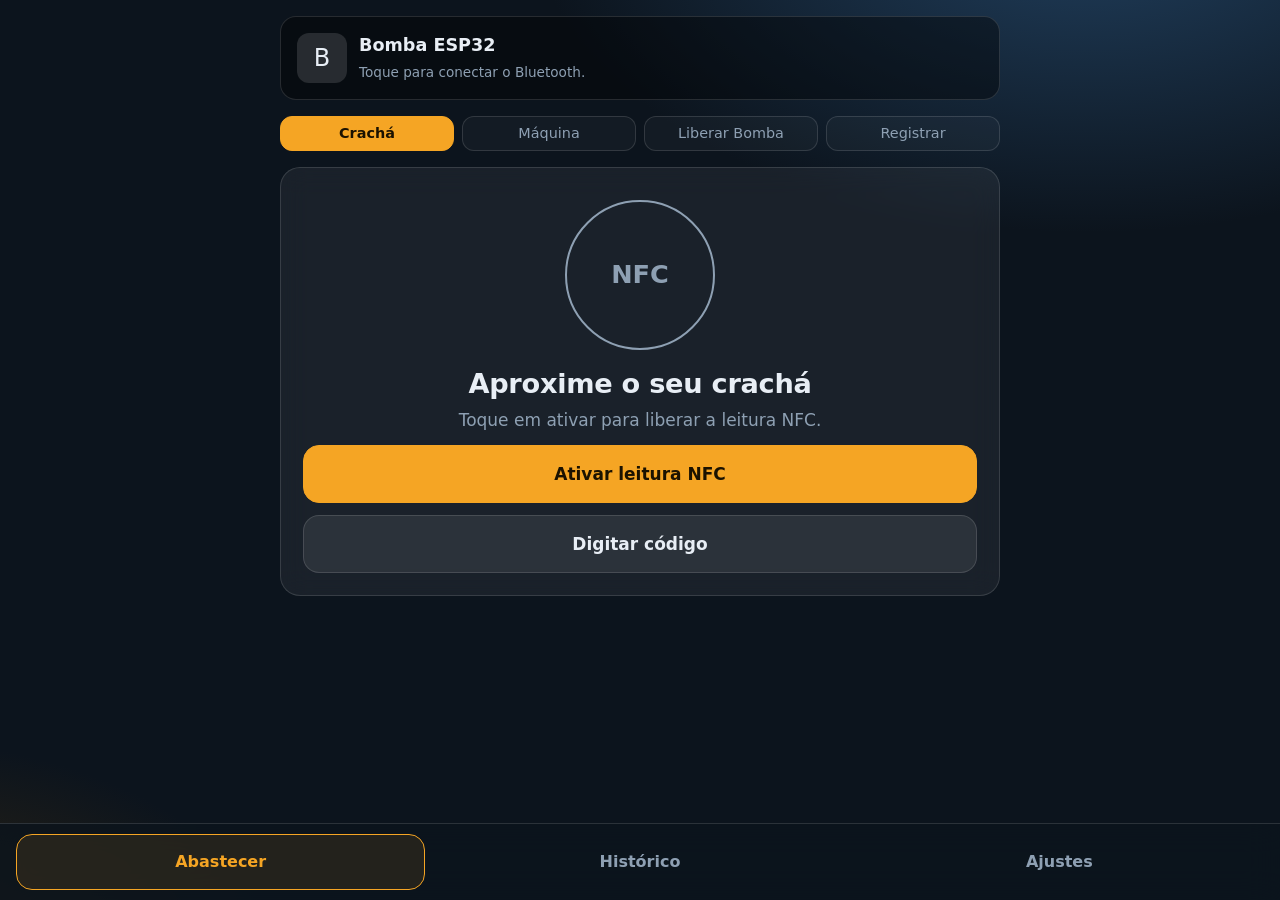
==== commit 8a958528: "Refactor pump control for ESP32 Bluetooth connection" ====
--- a/docs/index.html
+++ b/docs/index.html
@@ -57,11 +57,11 @@
 #toast.show{opacity:1}
 .esp-card{display:flex;align-items:center;justify-content:space-between;gap:12px;width:100%;text-align:left;font:inherit;color:inherit;cursor:pointer;padding:clamp(10px,3vw,16px);background:rgba(0,0,0,.4);border-radius:16px;border:1px solid var(--line)}
 .esp-icon{flex:none;width:clamp(40px,11vw,50px);height:clamp(40px,11vw,50px);border-radius:12px;background:var(--line);display:grid;place-items:center;font-size:1.5rem}
-.esp-icon.on{background:var(--ok);color:#000}
+.esp-icon.on{background:var(--ble);color:#fff}
 .esp-info{flex:1}
 .esp-info h3{margin:0 0 4px;font-size:1.1rem}
 .esp-info p{margin:0;font-size:.85rem}
-.esp-status-off{color:var(--bad)}
+.esp-status-off{color:var(--mut)}
 .esp-status-on{color:var(--ok);font-weight:700}
 select{display:block;width:100%;max-width:100%;min-width:0;margin-top:6px;padding:14px;font:inherit;color:var(--ink);background:rgba(0,0,0,.3);border:1px solid var(--line);border-radius:14px}
 select:focus-visible{outline:3px solid #7cc4ff;outline-offset:2px}
@@ -90,92 +90,86 @@
 const pumpBusy=()=>S.pump==='on'||S.pump==='fail'||S.pump==='starting';
 function toast(t,bad){const e=$('#toast');e.textContent=t;e.className='show'+(bad?' bad':'');clearTimeout(toast.k);toast.k=setTimeout(()=>e.className='',4000)}
 
-/* ---------- Bomba (ESP8266 por Wi-Fi) ---------- */
-const PUMP={
-  up:null,nonce:null,
-  cfg(){try{return JSON.parse(localStorage.getItem('pump')||'{}')}catch(e){return{}}},
-  ready(){const c=this.cfg();return !!(c.ip&&c.key)},
-  async hmac(msg){
-    const enc=new TextEncoder(),k=await crypto.subtle.importKey('raw',enc.encode(this.cfg().key),{name:'HMAC',hash:'SHA-256'},false,['sign']);
-    const sig=new Uint8Array(await crypto.subtle.sign('HMAC',k,enc.encode(msg)));
-    return Array.from(sig,b=>b.toString(16).padStart(2,'0')).join('');
+/* ---------- Bomba (ESP32 via Web Bluetooth BLE) ---------- */
+const SERVICE_UUID = "0000aaaa-0000-1000-8000-00805f9b34fb";
+const CHAR_UUID = "0000bbbb-0000-1000-8000-00805f9b34fb";
+
+const PUMP = {
+  device: null,
+  char: null,
+  up: false,
+  
+  async connect() {
+    if (!navigator.bluetooth) {
+      toast('Bluetooth não suportado neste navegador. Use Chrome Android.', 1);
+      return;
+    }
+    try {
+      toast('Procurando ESP32...');
+      this.device = await navigator.bluetooth.requestDevice({
+        filters: [{ namePrefix: 'Bomba' }],
+        optionalServices: [SERVICE_UUID]
+      });
+      
+      this.device.addEventListener('gattserverdisconnected', () => {
+        this.up = false;
+        this.char = null;
+        if(S.pump === 'on') autoStop('desconexão BLE', null);
+        render();
+        toast('Conexão Bluetooth perdida com a bomba.', 1);
+      });
+
+      const server = await this.device.gatt.connect();
+      const service = await server.getPrimaryService(SERVICE_UUID);
+      this.char = await service.getCharacteristic(CHAR_UUID);
+      
+      this.up = true;
+      render();
+      toast('Conectado ao ESP32 via Bluetooth.');
+    } catch (e) {
+      this.up = false;
+      toast('Falha ao conectar: ' + e.message, 1);
+      render();
+    }
   },
-  async call(path,init){
-    const ctl=new AbortController(),t=setTimeout(()=>ctl.abort(),2500);
-    try{
-      const r=await fetch('http://'+this.cfg().ip+path,{cache:'no-store',targetAddressSpace:'local',signal:ctl.signal,...init});
-      const j=await r.json().catch(()=>null);
-      this.up=!!j;
-      if(j&&j.nonce)this.nonce=j.nonce;
-      return{status:r.status,j};
-    }catch(e){this.up=false;return{status:0,j:null}}
-    finally{clearTimeout(t)}
+
+  async cmd(c) {
+    if (!this.up || !this.char) return { status: 0 };
+    try {
+      const enc = new TextEncoder();
+      await this.char.writeValue(enc.encode(c));
+      return { status: 200, j: { pump: c === "1" ? 1 : 0 } };
+    } catch (e) {
+      return { status: 0 };
+    }
   },
-  status(){return this.call('/status')},
-  async cmd(c){
-    if(!this.ready())return{status:0,j:null};
-    const post=body=>this.call('/cmd',{method:'POST',headers:{'Content-Type':'text/plain'},body});
-    if(c==='OFF')return post('OFF|-|-');
-    for(let i=0;i<2;i++){
-      if(!this.nonce){const s=await this.status();if(!s.j)return s}
-      const n=this.nonce;this.nonce=null;
-      const r=await post(c+'|'+n+'|'+await this.hmac(c+'|'+n));
-      if(r.status!==401)return r;
-    }
-    return{status:401,j:null};
-  },
-  tap(){
-    if(!this.ready()){toast('Configure o IP e a chave da bomba em Ajustes.',1);return}
-    toast('Verificando a bomba...');this.status().then(refresh);
+
+  tap() {
+    this.connect();
   }
 };
-function refresh(){if(S.tab==='a'&&S.step<3)render()}
-let poll=0;
-function startPoll(){
-  clearInterval(poll);
-  poll=setInterval(async()=>{
-    if(document.hidden||S.tab!=='a'||S.pump||!PUMP.ready())return;
-    const was=PUMP.up;await PUMP.status();if(was!==PUMP.up)refresh();
-  },4000);
-  if(PUMP.ready())PUMP.status().then(refresh);
-}
 
 /* ---------- Controle da bomba ---------- */
-let keep=0,wl=null;
-const stopKeep=()=>{clearInterval(keep);keep=0};
+let wl=null;
 async function wake(on){
   try{if(on&&navigator.wakeLock)wl=await navigator.wakeLock.request('screen');else if(wl){await wl.release();wl=null}}catch(e){}
 }
-const MOTIVOS={lease:'sem comunicação',maximo:'tempo máximo',botao:'botão de emergência',ota:'atualização do ESP'};
 function autoStop(m,ms){
-  stopKeep();S.pump='off';S.t1=new Date();S.auto=m;S.dur=ms?Math.round(ms/1000):null;S.step=3;wake(false);render();
-  toast('A bomba parou sozinha ('+(MOTIVOS[m]||m)+').',1);
-}
-function startKeep(){
-  stopKeep();
-  keep=setInterval(async()=>{
-    if(S.pump!=='on'||S.keeping)return;
-    S.keeping=true;
-    try{
-      const r=await PUMP.cmd('KEEP');
-      if(S.pump!=='on')return;
-      if(r.j&&r.j.pump===1){S.miss=0}
-      else if(r.j&&r.j.pump===0){autoStop(r.j.motivo||'esp',r.j.ultimo_ms)}
-      else if(++S.miss>=2){stopKeep();S.pump='fail';S.t1=new Date();render();toast('Sem resposta da bomba. Ela deve parar sozinha em 5 segundos.',1)}
-    }finally{S.keeping=false}
-  },2000);
-}
+  S.pump='off';S.t1=new Date();S.auto=m;S.dur=ms?Math.round(ms/1000):null;S.step=3;wake(false);render();
+  toast('A bomba parou: ' + m, 1);
+}
+
 async function liberar(){
   if(S.busy||S.pump==='on'||S.pump==='fail')return;
   S.busy=true;S.pump='starting';render();
   try{
-    const r=await PUMP.cmd('ON');
-    if(r.j&&r.j.pump===1){
+    const r=await PUMP.cmd('1');
+    if(r.status === 200){
       S.pump='on';S.ol=oleo();S.t0=new Date();S.t1=null;S.manual=false;S.auto=null;S.dur=null;S.miss=0;
-      startKeep();wake(true);toast('Bomba ligada.');
+      wake(true);toast('Bomba ligada via Bluetooth.');
     }else{
       S.pump=null;
-      toast(r.status===401?'A chave da bomba não confere. Veja em Ajustes.':'Não consegui ligar a bomba. Verifique o ESP8266.',1);
+      toast('Não consegui ligar a bomba. O ESP32 está conectado?', 1);
     }
   }finally{S.busy=false;render()}
 }
@@ -183,14 +177,13 @@
   if(S.cutting||(S.pump!=='on'&&S.pump!=='fail'))return;
   S.cutting=true;
   try{
-    stopKeep();
     let r=null;
-    for(let i=0;i<3;i++){r=await PUMP.cmd('OFF');if(r.j&&r.j.pump===0)break;await sleep(400)}
-    if(r&&r.j&&r.j.pump===0){
-      S.pump='off';S.t1=S.t1||new Date();S.dur=r.j.ultimo_ms?Math.round(r.j.ultimo_ms/1000):null;S.step=3;wake(false);render();
+    for(let i=0;i<3;i++){r=await PUMP.cmd('0');if(r.status === 200)break;await sleep(400)}
+    if(r && r.status === 200){
+      S.pump='off';S.t1=S.t1||new Date();S.dur=null;S.step=3;wake(false);render();
       toast('Bomba parada.');
     }else{
-      S.pump='fail';S.t1=S.t1||new Date();render();toast('NÃO CONSEGUI CONFIRMAR A PARADA.',1);
+      S.pump='fail';S.t1=S.t1||new Date();render();toast('NÃO CONSEGUI CONFIRMAR A PARADA PELO BLUETOOTH.', 1);
     }
   }finally{S.cutting=false}
 }
@@ -245,8 +238,7 @@
   if(k==='m')liberar();
 }
 function needPump(){
-  if(!PUMP.ready()){toast('Configure o IP e a chave da bomba em Ajustes.',1);return false}
-  if(PUMP.up!==true){toast('Sem resposta da bomba. Verifique o Wi-Fi e a energia do ESP8266.',1);PUMP.status().then(refresh);return false}
+  if(!PUMP.up){toast('Conecte ao Bluetooth do ESP32 primeiro.',1);return false}
   return true;
 }
 function manual(){
@@ -340,9 +332,9 @@
 
 /* ---------- Telas ---------- */
 const pumpCard=()=>{
-  const cfg=PUMP.ready(),on=PUMP.up===true;
-  const txt=!cfg?'Configure o IP e a chave em Ajustes.':PUMP.up===null?'Verificando...':on?'Conectada ao ESP8266. Pronta.':'Sem resposta. Toque para tentar de novo.';
-  return'<button id="ble" class="esp-card" onclick="PUMP.tap()"><div class="esp-icon '+(on?'on':'')+'">'+(on?'&#9728;':'&#9842;')+'</div><div class="esp-info"><h3>Bomba ESP8266</h3><p class="'+(on?'esp-status-on':'esp-status-off')+'">'+txt+'</p></div></button>';
+  const on=PUMP.up===true;
+  const txt=on?'Conectada ao ESP32. Pronta.':'Toque para conectar o Bluetooth.';
+  return'<button id="ble" class="esp-card" onclick="PUMP.tap()"><div class="esp-icon '+(on?'on':'')+'">B</div><div class="esp-info"><h3>Bomba ESP32</h3><p class="'+(on?'esp-status-on':'esp-status-off')+'">'+txt+'</p></div></button>';
 };
 function stepHtml(){
   if(S.step<2){
@@ -357,8 +349,8 @@
     const quem='<p class="m">Colaborador</p><p class="who">'+esc(S.w.name)+'</p><p class="m">Máquina</p><p class="who">'+esc(S.m.name)+'</p>';
     if(S.pump==='starting')return'<section class="g c">'+quem+'<p class="m">Ligando a bomba...</p></section>';
     if(S.pump==='on')return'<section class="g c"><p class="m">Bomba ligada para:</p><p class="who">'+esc(S.m.name)+'</p><p class="m">Produto: '+esc(prod())+'</p><div class="tm" id="tm">00:00</div><button class="b r big" onclick="cortar()">MÁQUINA ABASTECIDA (PARAR BOMBA)</button></section>';
-    if(S.pump==='fail')return'<section class="g c"><p class="warn"><b>Não foi possível confirmar que a bomba parou.</b><br>Desligue pelo botão de emergência ou pelo disjuntor da bomba e avise a manutenção.</p><button class="b r big" onclick="cortar()">TENTAR PARAR DE NOVO</button><button class="b d" onclick="cortarManual()">Já parei a bomba manualmente</button></section>';
-    return'<section class="g c">'+quem+'<p class="warn">Não consegui ligar a bomba. Verifique o ESP8266 e a rede.</p><button class="b p" onclick="liberar()">Tentar de novo</button><button class="b" onclick="reset()">Cancelar</button></section>';
+    if(S.pump==='fail')return'<section class="g c"><p class="warn"><b>Não foi possível confirmar que a bomba parou via Bluetooth.</b><br>Desligue pelo botão de emergência ou pelo disjuntor da bomba e avise a manutenção.</p><button class="b r big" onclick="cortar()">TENTAR PARAR DE NOVO</button><button class="b d" onclick="cortarManual()">Já parei a bomba manualmente</button></section>';
+    return'<section class="g c">'+quem+'<p class="warn">Não consegui ligar a bomba. O ESP32 desconectou?</p><button class="b p" onclick="liberar()">Tentar de novo</button><button class="b" onclick="reset()">Cancelar</button></section>';
   }
   return'<section class="g"><h1>Registrar abastecimento</h1><p class="m">'+esc(S.w.name)+' na máquina '+esc(S.m.name)+'. Bomba ligada por '+dur()+(S.manual?' (parada manual)':'')+(S.auto?' (parada automática)':'')+'.</p>'
     +'<label>Litros abastecidos<input id="lt" type="number" inputmode="decimal" step="0.01" min="0" placeholder="0,00"></label>'
@@ -385,18 +377,7 @@
   try{const priv=await GH.test();toast(priv?'Conectado ao repositório privado.':'Conectado, mas o repositório é público.',!priv)}
   catch(e){toast('Falha: '+e.message,1)}
 }
-async function saveBomba(){
-  const ip=$('#bi').value.trim(),key=$('#bk').value.trim();
-  if(!/^(10\.\d{1,3}|192\.168|172\.(1[6-9]|2\d|3[01]))\.\d{1,3}\.\d{1,3}$/.test(ip)){toast('Use o IP local do ESP8266, por exemplo 192.168.0.50.',1);return}
-  if(key.length<16){toast('A chave deve ter pelo menos 16 caracteres.',1);return}
-  localStorage.setItem('pump',JSON.stringify({ip,key}));PUMP.nonce=null;PUMP.up=null;
-  toast('Testando...');
-  const s=await PUMP.status();
-  if(!s.j){toast('Sem resposta do ESP8266. Confira o Wi-Fi, o IP e a permissão de rede local do Chrome.',1);refresh();return}
-  const k=await PUMP.cmd('KEEP');
-  toast(k.status===200?'Conectado e a chave confere.':k.status===401?'Conectado, mas a chave não confere.':k.status===429?'Muitas tentativas. Aguarde 30 segundos.':'Resposta inesperada ('+k.status+').',k.status!==200);
-  refresh();
-}
+
 function togCsv(){localStorage.setItem('csv',localStorage.getItem('csv')==='0'?'1':'0');cfg()}
 function login(){
   if($('#lu').value===GH.AUTH.u&&$('#lp').value===GH.AUTH.p){sessionStorage.setItem('auth','1');cfg()}
@@ -413,7 +394,6 @@
     +(n?'<button class="b p" onclick="enviar()">Enviar pendentes agora</button>':'')
     +(dp?'<button class="b" onclick="instalar()">Instalar como app</button>':'')+'<button class="b" onclick="sair()">Sair dos ajustes</button></section>'
     +'<section class="g"><h2>Banco no GitHub</h2><label>Repositório dos dados<input id="gr" value="'+esc(c.repo||'')+'"></label><label>Branch<input id="gb" value="'+esc(c.branch||'main')+'"></label><label>Token de acesso<input id="gt" type="password" value="'+esc(c.token||'')+'" autocomplete="off"></label><button class="b" onclick="saveGh()">Salvar e testar</button></section>'
-    +'<section class="g"><h2>Bomba (ESP8266)</h2><p class="m">IP do ESP8266 na rede e a mesma chave gravada no firmware (config.h).</p><label>IP da bomba<input id="bi" inputmode="decimal" value="'+esc(PUMP.cfg().ip||'')+'" placeholder="192.168.0.50" autocomplete="off"></label><label>Chave secreta<input id="bk" type="password" value="'+esc(PUMP.cfg().key||'')+'" autocomplete="off"></label><button class="b" onclick="saveBomba()">Salvar e testar</button></section>'
     +'<section class="g"><h2>Arquivos na pasta Downloads</h2><button class="b" onclick="togCsv()">CSV da hora ao salvar: '+(localStorage.getItem('csv')==='0'?'desligado':'ligado')+'</button></section>'
     +'<section class="g"><h2>Cadastros</h2><p class="m">'+Object.keys(reg.w).length+' pessoas e '+Object.keys(reg.m).length+' máquinas, vindas do banco.</p><button class="b" onclick="atualizarCad()">Atualizar cadastros</button><button class="b d" onclick="limparLocal()">Limpar cadastros deste tablet</button><button class="b" onclick="location.href=\'admin.html\'">Administração</button></section>';
 }
@@ -443,7 +423,6 @@
 }
 addEventListener('online',()=>atualizarCad(1));
 atualizarCad(1);
-startPoll();
 if(location.hash==='#ajustes')S.tab='c';
 if('serviceWorker' in navigator)navigator.serviceWorker.register('sw.js');
 setInterval(()=>{
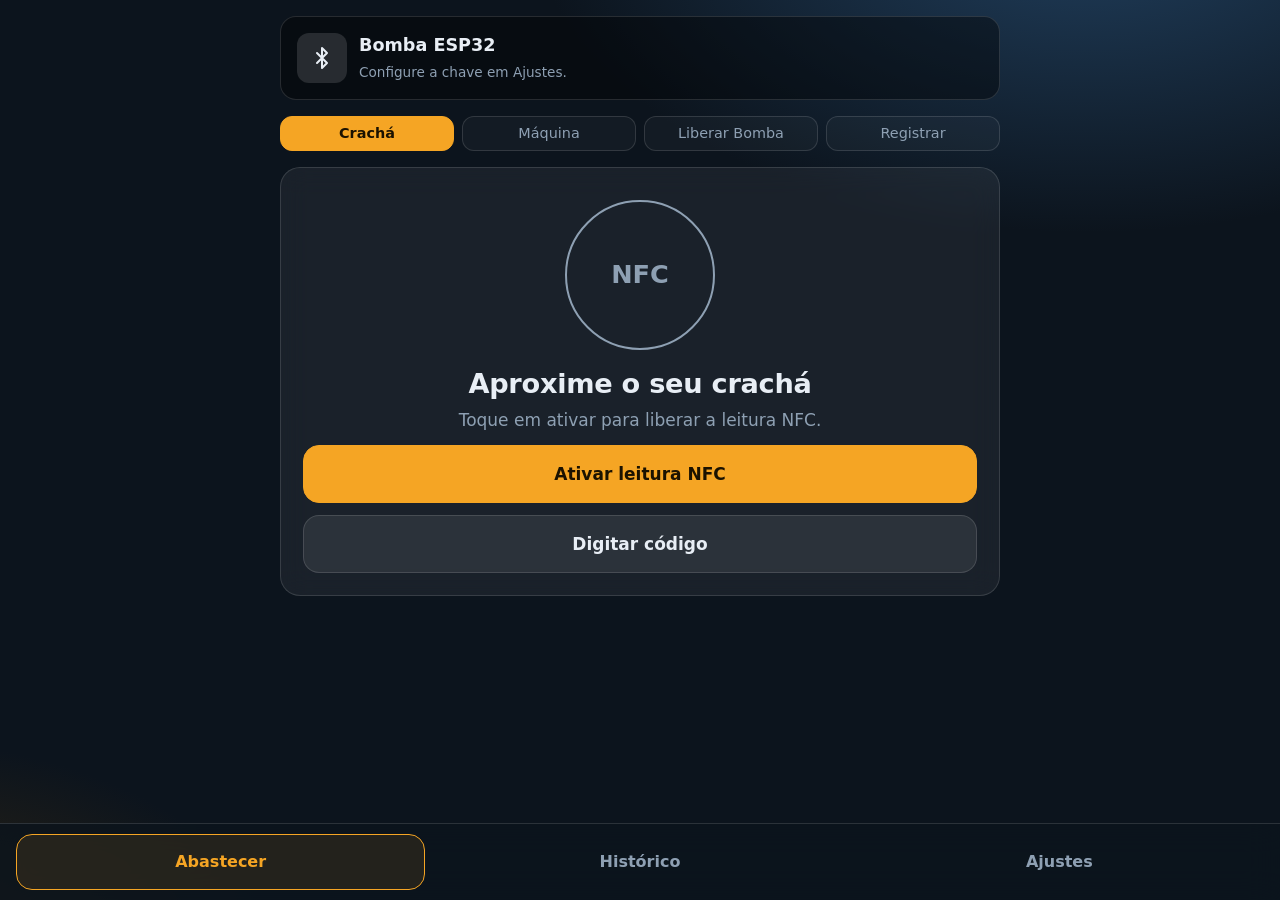
==== commit aa127ebf: "Atualizar o index.html" ====
--- a/docs/index.html
+++ b/docs/index.html
@@ -6,6 +6,7 @@
 <meta name="theme-color" content="#0c141d">
 <title>Abastecimento HF28</title>
 <link rel="manifest" href="manifest.webmanifest">
+<meta http-equiv="Content-Security-Policy" content="default-src 'self'; script-src 'self' 'unsafe-inline' 'unsafe-eval' 'wasm-unsafe-eval' https://cdnjs.cloudflare.com; style-src 'self' 'unsafe-inline'; img-src 'self' data: blob:; connect-src 'self' https://api.github.com https://cdnjs.cloudflare.com; object-src 'none'; base-uri 'none'; form-action 'self'">
 <link rel="icon" href="icon-192.png">
 <link rel="apple-touch-icon" href="icon-192.png">
 <style>
@@ -67,7 +68,18 @@
 select:focus-visible{outline:3px solid #7cc4ff;outline-offset:2px}
 img{max-width:100%}
 @media (max-height:520px){.ring{display:none}.b.big{min-height:64px}.tm{margin:.1em 0 .3em}}
+@keyframes blink{0%,100%{opacity:1}50%{opacity:.25}}
+@media (prefers-reduced-motion:reduce){.live i{animation:none}}
+.live{display:inline-flex;align-items:center;gap:8px;padding:6px 16px;border-radius:999px;background:rgba(61,220,151,.12);border:1px solid rgba(61,220,151,.45);color:var(--ok);font-weight:700;margin-bottom:4px}
+.live i{width:10px;height:10px;border-radius:50%;background:var(--ok);animation:blink 1.2s ease-in-out infinite}
+.b.big .bt{display:block;font-size:clamp(1.05rem,4.6vw,1.3rem);font-weight:700;line-height:1.2}
+.b.big .bs{display:block;margin-top:4px;font-size:.85rem;font-weight:500;opacity:.8}
+.small{font-size:.85rem}
+.esp-status-wait{color:var(--acc);font-weight:700}
+.esp-icon svg{display:block}
+.run .tm{margin:.3em 0 .6em}
 </style>
+<link rel="stylesheet" href="glass.css">
 </head>
 <body>
 <div id="main"></div>
@@ -76,7 +88,7 @@
 <script src="gh.js"></script>
 <script>
 const $=s=>document.querySelector(s);
-const S={step:0,w:null,m:null,t0:null,t1:null,pump:null,manual:false,ol:null,auto:null,dur:null,miss:0,busy:false,cutting:false,keeping:false,photo:null,nfc:false,tab:'a'};
+const S={step:0,w:null,m:null,t0:null,t1:null,pump:null,manual:false,ol:null,auto:null,dur:null,miss:0,busy:false,cutting:false,keeping:false,salvandoOleo:false,why:null,photo:null,nfc:false,tab:'a'};
 const reg=JSON.parse(localStorage.getItem('reg')||'{"w":{},"m":{}}');
 const saveReg=()=>localStorage.setItem('reg',JSON.stringify(reg));
 const p2=n=>String(n).padStart(2,'0');
@@ -90,102 +102,156 @@
 const pumpBusy=()=>S.pump==='on'||S.pump==='fail'||S.pump==='starting';
 function toast(t,bad){const e=$('#toast');e.textContent=t;e.className='show'+(bad?' bad':'');clearTimeout(toast.k);toast.k=setTimeout(()=>e.className='',4000)}
 
-/* ---------- Bomba (ESP32 via Web Bluetooth BLE) ---------- */
-const SERVICE_UUID = "0000aaaa-0000-1000-8000-00805f9b34fb";
-const CHAR_UUID = "0000bbbb-0000-1000-8000-00805f9b34fb";
-
-const PUMP = {
-  device: null,
-  char: null,
-  up: false,
-  
-  async connect() {
-    if (!navigator.bluetooth) {
-      toast('Bluetooth não suportado neste navegador. Use Chrome Android.', 1);
-      return;
-    }
-    try {
-      toast('Procurando ESP32...');
-      this.device = await navigator.bluetooth.requestDevice({
-        filters: [{ namePrefix: 'Bomba' }],
-        optionalServices: [SERVICE_UUID]
-      });
-      
-      this.device.addEventListener('gattserverdisconnected', () => {
-        this.up = false;
-        this.char = null;
-        if(S.pump === 'on') autoStop('desconexão BLE', null);
-        render();
-        toast('Conexão Bluetooth perdida com a bomba.', 1);
-      });
-
-      const server = await this.device.gatt.connect();
-      const service = await server.getPrimaryService(SERVICE_UUID);
-      this.char = await service.getCharacteristic(CHAR_UUID);
-      
-      this.up = true;
-      render();
-      toast('Conectado ao ESP32 via Bluetooth.');
-    } catch (e) {
-      this.up = false;
-      toast('Falha ao conectar: ' + e.message, 1);
-      render();
-    }
+/* ---------- Bomba (ESP32 via Bluetooth BLE, comandos autenticados) ---------- */
+const BLE_SVC='0000aaaa-0000-1000-8000-00805f9b34fb',BLE_CMD='0000bbbb-0000-1000-8000-00805f9b34fb',BLE_ST='0000cccc-0000-1000-8000-00805f9b34fb';
+const nm=s=>{s=String(s==null?'':s).replace(/[|\u0000-\u001f]/g,' ').trim();const e=new TextEncoder();while(e.encode(s).length>20)s=s.slice(0,-1);return s};
+const ICON_BT='<svg viewBox="0 0 24 24" width="24" height="24" fill="none" stroke="currentColor" stroke-width="2" stroke-linecap="round" stroke-linejoin="round" aria-hidden="true"><path d="M7 7l10 10-5 5V2l5 5L7 17"/></svg>';
+const MOTIVOS={lease:'o app parou de enviar o sinal de vida',maximo:'tempo máximo de bomba ligada',botao:'botão do ESP32',desconectou:'o Bluetooth desconectou',app:'comando do app'};
+const PUMP={
+  dev:null,cmdCh:null,stCh:null,nonce:null,conectando:false,_q:Promise.resolve(),
+  serial(fn){const p=this._q.then(fn,fn);this._q=p.catch(()=>{});return p},   /* o Chrome recusa duas operações GATT ao mesmo tempo */
+  ler(){return this.serial(()=>this.readState())},
+  cmd(c,info){return this.serial(()=>this._cmd(c,info))},
+  cfg(){try{return JSON.parse(localStorage.getItem('pump')||'{}')}catch(e){return{}}},
+  ready(){const k=this.cfg().key;return typeof k==='string'&&k.length>=16},
+  linked(){return !!(this.dev&&this.dev.gatt&&this.dev.gatt.connected&&this.cmdCh&&this.stCh)},
+  async hmac(msg){
+    const enc=new TextEncoder(),k=await crypto.subtle.importKey('raw',enc.encode(this.cfg().key),{name:'HMAC',hash:'SHA-256'},false,['sign']);
+    return [...new Uint8Array(await crypto.subtle.sign('HMAC',k,enc.encode(msg)))].map(b=>b.toString(16).padStart(2,'0')).join('');
   },
-
-  async cmd(c) {
-    if (!this.up || !this.char) return { status: 0 };
-    try {
-      const enc = new TextEncoder();
-      await this.char.writeValue(enc.encode(c));
-      return { status: 200, j: { pump: c === "1" ? 1 : 0 } };
-    } catch (e) {
-      return { status: 0 };
-    }
+  async link(){
+    const srv=await this.dev.gatt.connect(),svc=await srv.getPrimaryService(BLE_SVC);
+    this.cmdCh=await svc.getCharacteristic(BLE_CMD);this.stCh=await svc.getCharacteristic(BLE_ST);
+    this.nonce=null;await this.readState();
   },
-
-  tap() {
-    this.connect();
+  async connect(){
+    if(!navigator.bluetooth){toast('Este navegador não tem Bluetooth. Use o Chrome no Android.',1);return false}
+    if(this.conectando)return false;
+    this.conectando=true;render();
+    try{
+      if(!this.dev){
+        this.dev=await navigator.bluetooth.requestDevice({filters:[{services:[BLE_SVC]},{namePrefix:'Bomba'}],optionalServices:[BLE_SVC]});
+        this.dev.addEventListener('gattserverdisconnected',onDrop);
+      }
+      await this.link();toast('Bluetooth conectado ao ESP32.');return true;
+    }catch(e){
+      this.cmdCh=this.stCh=null;
+      toast(e&&e.name==='NotFoundError'?'Nenhum dispositivo escolhido.':'Falha na conexão Bluetooth: '+((e&&e.message)||e),1);return false;
+    }finally{this.conectando=false;render()}
+  },
+  async reconnect(){if(!this.dev)return this.connect();await this.link();return true},
+  async readState(){
+    const dv=await this.stCh.readValue(),j=JSON.parse(new TextDecoder().decode(dv));
+    if(j.nonce)this.nonce=j.nonce;return j;
+  },
+  async send(body){
+    const ch=this.cmdCh,data=new TextEncoder().encode(body);
+    if(ch.writeValueWithResponse)await ch.writeValueWithResponse(data);else await ch.writeValue(data);
+  },
+  async _cmd(c,info){
+    if(!this.ready())return{status:401,j:null};
+    if(!this.linked())return{status:0,j:null};
+    try{
+      if(c==='OFF'){await this.send('OFF|-|-');const j=await this.readState();return{status:j.res||200,j}}
+      for(let i=0;i<2;i++){
+        if(!this.nonce)await this.readState();
+        const n=this.nonce;this.nonce=null;
+        await this.send(c+'|'+n+'|'+await this.hmac(c+'|'+n)+(info?'|'+info:''));
+        const j=await this.readState();
+        if(j.res!==401)return{status:j.res||200,j};
+      }
+      return{status:401,j:null};
+    }catch(e){return{status:0,j:null}}
+  },
+  async tap(){
+    if(!this.ready()){toast('Configure a chave da bomba em Ajustes.',1);return}
+    if(this.linked()){toast('O ESP32 já está conectado.');return}
+    await this.connect();
   }
 };
 
 /* ---------- Controle da bomba ---------- */
-let wl=null;
+let wl=null,keepT=0;
 async function wake(on){
   try{if(on&&navigator.wakeLock)wl=await navigator.wakeLock.request('screen');else if(wl){await wl.release();wl=null}}catch(e){}
 }
+function stopKeep(){clearInterval(keepT);keepT=0}
+function startKeep(){
+  stopKeep();S.miss=0;
+  keepT=setInterval(async()=>{
+    if(S.pump!=='on'||S.keeping||S.cutting)return;
+    S.keeping=true;
+    try{
+      const r=await PUMP.cmd('KEEP');
+      if(S.pump!=='on'||S.cutting)return;
+      if(r.j&&r.j.pump===0){autoStop(MOTIVOS[r.j.motivo]||r.j.motivo||'a bomba desligou',r.j.ultimo_ms);return}
+      if(r.status===200)S.miss=0;else if(++S.miss>=2)perdeu();
+    }finally{S.keeping=false}
+  },2000);
+}
 function autoStop(m,ms){
-  S.pump='off';S.t1=new Date();S.auto=m;S.dur=ms?Math.round(ms/1000):null;S.step=3;wake(false);render();
-  toast('A bomba parou: ' + m, 1);
-}
-
+  stopKeep();S.pump='off';S.t1=S.t1||new Date();S.auto=m;S.dur=ms?Math.round(ms/1000):null;S.step=3;wake(false);render();
+  toast('A bomba parou: '+m+'.',1);
+}
+/* Sem resposta do ESP32 com a bomba ligada: ele mesmo corta em poucos segundos. Aqui só confirmamos. */
+function perdeu(){
+  if(S.pump!=='on')return;
+  stopKeep();S.pump='fail';S.t1=S.t1||new Date();render();
+  toast('Perdi o contato com o ESP32. Ele corta a bomba sozinho. Vou conferir.',1);recuperar();
+}
+async function recuperar(){
+  for(let i=0;i<5&&S.pump==='fail';i++){await sleep(1500);if(await conferir(true))return}
+}
+async function conferir(quiet){
+  try{
+    if(!PUMP.linked())await PUMP.reconnect();
+    const j=await PUMP.ler();
+    if(j.pump===0){autoStop(MOTIVOS[j.motivo]||j.motivo||'a bomba desligou',j.ultimo_ms);return true}
+    if(!quiet)toast('A bomba ainda aparece ligada. Use "Tentar parar de novo".',1);
+  }catch(e){if(!quiet)toast('Não consegui reconectar ao ESP32.',1)}
+  return false;
+}
+function onDrop(){
+  PUMP.cmdCh=PUMP.stCh=null;PUMP.nonce=null;
+  if(S.pump==='on'){stopKeep();S.pump='fail';S.t1=S.t1||new Date();toast('O Bluetooth caiu com a bomba ligada. O ESP32 corta sozinho. Vou conferir.',1);recuperar()}
+  else{toast('Bluetooth do ESP32 desconectado. Tentando reconectar...',1);religar()}
+  render();
+}
+async function religar(){
+  for(let i=0;i<4&&!PUMP.linked()&&S.pump!=='on';i++){await sleep(2000);try{await PUMP.reconnect();toast('Bluetooth reconectado.');render();return}catch(e){}}
+}
 async function liberar(){
   if(S.busy||S.pump==='on'||S.pump==='fail')return;
   S.busy=true;S.pump='starting';render();
   try{
-    const r=await PUMP.cmd('1');
-    if(r.status === 200){
+    const r=await PUMP.cmd('ON',nm(S.w.name)+'|'+nm(S.m.name));
+    if(r.status===200&&r.j&&r.j.pump===1){
       S.pump='on';S.ol=oleo();S.t0=new Date();S.t1=null;S.manual=false;S.auto=null;S.dur=null;S.miss=0;
-      wake(true);toast('Bomba ligada via Bluetooth.');
+      wake(true);startKeep();toast('Bomba ligada.');
     }else{
       S.pump=null;
-      toast('Não consegui ligar a bomba. O ESP32 está conectado?', 1);
+      toast(r.status===401?'A chave da bomba não confere com a do ESP32. Veja em Ajustes.':r.status===429?'O ESP32 bloqueou por tentativas erradas. Aguarde 30 segundos.':'Não consegui ligar a bomba. O ESP32 está conectado?',1);
     }
   }finally{S.busy=false;render()}
 }
 async function cortar(){
   if(S.cutting||(S.pump!=='on'&&S.pump!=='fail'))return;
-  S.cutting=true;
+  S.cutting=true;stopKeep();render();
   try{
     let r=null;
-    for(let i=0;i<3;i++){r=await PUMP.cmd('0');if(r.status === 200)break;await sleep(400)}
-    if(r && r.status === 200){
-      S.pump='off';S.t1=S.t1||new Date();S.dur=null;S.step=3;wake(false);render();
-      toast('Bomba parada.');
+    for(let i=0;i<3;i++){
+      if(!PUMP.linked()){try{await PUMP.reconnect()}catch(e){}}
+      r=await PUMP.cmd('OFF');
+      if(r.j&&r.j.pump===0)break;
+      await sleep(400);
+    }
+    if(r&&r.j&&r.j.pump===0){
+      S.pump='off';S.t1=S.t1||new Date();S.dur=r.j.ultimo_ms?Math.round(r.j.ultimo_ms/1000):null;S.step=3;wake(false);
+      toast('Bomba parada. Agora registre os litros.');
     }else{
-      S.pump='fail';S.t1=S.t1||new Date();render();toast('NÃO CONSEGUI CONFIRMAR A PARADA PELO BLUETOOTH.', 1);
+      S.pump='fail';S.t1=S.t1||new Date();toast('NÃO CONSEGUI CONFIRMAR A PARADA PELO BLUETOOTH.',1);
     }
-  }finally{S.cutting=false}
+  }finally{S.cutting=false;render()}
 }
 function cortarManual(){
   if(S.pump!=='fail')return;
@@ -238,7 +304,8 @@
   if(k==='m')liberar();
 }
 function needPump(){
-  if(!PUMP.up){toast('Conecte ao Bluetooth do ESP32 primeiro.',1);return false}
+  if(!PUMP.ready()){toast('Configure a chave da bomba em Ajustes.',1);return false}
+  if(!PUMP.linked()){toast('Conecte o Bluetooth do ESP32 primeiro (cartão da bomba).',1);return false}
   return true;
 }
 function manual(){
@@ -251,24 +318,24 @@
 const oleos=()=>{try{return JSON.parse(localStorage.getItem('oleos')||'[]')}catch(e){return[]}};
 const oleoAtual=()=>S.ol||oleo();
 const prod=()=>{const o=oleoAtual();return o&&o.nome?o.nome+(o.viscosidade?' '+o.viscosidade:''):'HF28'};
+const oleosUnicos=()=>{const L=oleos(),o=oleo(),seen={},out=[];
+  L.slice().sort((a,b)=>(o&&b.uid===o.uid)-(o&&a.uid===o.uid)).forEach(x=>{const k=[x.nome,x.viscosidade,x.codigo].join('|').toLowerCase();if(!seen[k]){seen[k]=1;out.push(x)}});
+  return out.sort((a,b)=>String(a.nome).localeCompare(String(b.nome)))};
 function oleoCard(){
-  const o=oleo(),L=oleos();
+  const o=oleo(),L=oleosUnicos();
   if(!o&&!L.length)return'';
-  const sel=L.length>1?'<label>Óleo deste abastecimento<select id="osel" onchange="setOleo(this.value)">'+L.map(x=>'<option value="'+esc(x.uid)+'"'+(o&&x.uid===o.uid?' selected':'')+'>'+esc(x.nome)+(x.viscosidade?' '+esc(x.viscosidade):'')+'</option>').join('')+'</select></label>':'';
+  const sel=L.length>1?'<label>Óleo deste abastecimento<select id="osel" onchange="setOleo(this.value)"'+(S.salvandoOleo?' disabled':'')+'>'+L.map(x=>'<option value="'+esc(x.uid)+'"'+(o&&[x.nome,x.viscosidade,x.codigo].join('|').toLowerCase()===[o.nome,o.viscosidade,o.codigo].join('|').toLowerCase()?' selected':'')+'>'+esc(x.nome)+(x.viscosidade?' '+esc(x.viscosidade):'')+'</option>').join('')+'</select></label>':'';
+  const st=S.salvandoOleo?'<p class="m">Salvando a troca de óleo...</p>':GH.oleoPend()?'<p class="warn">Troca ainda não enviada ao banco. Fique com a internet ligada até enviar.</p>':GH.oleoRecente()?'<p class="ok">Salvo para todos os aparelhos.</p>':'';
   return'<section class="g"><h2>Óleo em uso</h2>'+sel
     +(o?'<p><b>'+esc(o.nome)+'</b> '+esc(o.viscosidade||'')+'</p>':'')
     +(o&&o.codigo?'<p class="m">Código de requisição: '+esc(o.codigo)+'</p>':'')
     +(o&&o.preco!=null?'<p class="m">Preço: '+Number(o.preco).toLocaleString('pt-BR',{style:'currency',currency:'BRL'})+' por litro</p>':'')
-    +(o&&o.fornecedor?'<p class="m">Fornecedor: '+esc(o.fornecedor)+'</p>':'')+'</section>';
+    +(o&&o.fornecedor?'<p class="m">Fornecedor: '+esc(o.fornecedor)+'</p>':'')+st+'</section>';
 }
 async function pushOleo(){
-  const uid=localStorage.getItem('oleoPend');
-  if(!uid||!GH.ok())return;
-  try{
-    await GH.edit(d=>{d.run('UPDATE oleos SET ativo=CASE WHEN uid=? THEN 1 ELSE 0 END',[uid])},'chore(data): óleo em uso');
-    localStorage.removeItem('oleoPend');
-    toast('Óleo em uso salvo para todos os aparelhos.');
-  }catch(e){toast('Óleo trocado neste tablet. Será enviado quando houver conexão.',1)}
+  if(!GH.oleoPend()||!GH.ok())return;
+  try{if(await GH.flushOleo())toast('Óleo em uso salvo para todos os aparelhos.')}
+  catch(e){toast('Óleo trocado neste tablet, mas ainda não enviei ao banco: '+((e&&e.message)||e),1)}
 }
 async function setOleo(uid){
   const L=oleos(),o=L.find(x=>x.uid===uid);
@@ -278,8 +345,9 @@
   localStorage.setItem('oleos',JSON.stringify(L));
   localStorage.setItem('oleo',JSON.stringify(o));
   localStorage.setItem('oleoPend',uid);
-  render();
-  await pushOleo();
+  localStorage.removeItem('oleoOk');
+  S.salvandoOleo=true;render();
+  try{await pushOleo()}finally{S.salvandoOleo=false;render()}
 }
 function stopNFC(){
   if(S.ctl)S.ctl.abort();
@@ -303,8 +371,8 @@
 }
 
 /* ---------- Fluxo ---------- */
-function nav(u){if(pumpBusy()){toast('Corte a bomba antes de sair desta tela.',1);return}location.href=u}
-function go(t){if(pumpBusy()){toast('Corte a bomba antes de sair desta tela.',1);return}S.tab=t;render()}
+function nav(u){if(pumpBusy()){toast('Corte a bomba antes de sair desta tela.',1);return}if(S.salvandoOleo){toast('Aguarde: salvando a troca de óleo.',1);return}location.href=u}
+function go(t){if(pumpBusy()){toast('Corte a bomba antes de sair desta tela.',1);return}if(S.salvandoOleo){toast('Aguarde: salvando a troca de óleo.',1);return}S.tab=t;render()}
 function reset(){
   if(pumpBusy()){toast('Corte a bomba antes de sair.',1);return}
   Object.assign(S,{step:0,w:null,m:null,t0:null,t1:null,pump:null,manual:false,ol:null,auto:null,dur:null,miss:0,photo:null});
@@ -332,9 +400,9 @@
 
 /* ---------- Telas ---------- */
 const pumpCard=()=>{
-  const on=PUMP.up===true;
-  const txt=on?'Conectada ao ESP32. Pronta.':'Toque para conectar o Bluetooth.';
-  return'<button id="ble" class="esp-card" onclick="PUMP.tap()"><div class="esp-icon '+(on?'on':'')+'">B</div><div class="esp-info"><h3>Bomba ESP32</h3><p class="'+(on?'esp-status-on':'esp-status-off')+'">'+txt+'</p></div></button>';
+  const k=PUMP.ready(),on=PUMP.linked();
+  const st=!k?['off','Configure a chave em Ajustes.']:PUMP.conectando?['wait','Conectando...']:on?['on','Conectada e pronta.']:PUMP.dev?['off','Desconectada. Toque para reconectar.']:['off','Toque para conectar o Bluetooth.'];
+  return'<button id="ble" class="esp-card" onclick="PUMP.tap()" aria-live="polite"><div class="esp-icon '+(on?'on':'')+'">'+ICON_BT+'</div><div class="esp-info"><h3>Bomba ESP32</h3><p class="esp-status-'+st[0]+'">'+st[1]+'</p></div></button>';
 };
 function stepHtml(){
   if(S.step<2){
@@ -347,12 +415,20 @@
   }
   if(S.step===2){
     const quem='<p class="m">Colaborador</p><p class="who">'+esc(S.w.name)+'</p><p class="m">Máquina</p><p class="who">'+esc(S.m.name)+'</p>';
-    if(S.pump==='starting')return'<section class="g c">'+quem+'<p class="m">Ligando a bomba...</p></section>';
-    if(S.pump==='on')return'<section class="g c"><p class="m">Bomba ligada para:</p><p class="who">'+esc(S.m.name)+'</p><p class="m">Produto: '+esc(prod())+'</p><div class="tm" id="tm">00:00</div><button class="b r big" onclick="cortar()">MÁQUINA ABASTECIDA (PARAR BOMBA)</button></section>';
-    if(S.pump==='fail')return'<section class="g c"><p class="warn"><b>Não foi possível confirmar que a bomba parou via Bluetooth.</b><br>Desligue pelo botão de emergência ou pelo disjuntor da bomba e avise a manutenção.</p><button class="b r big" onclick="cortar()">TENTAR PARAR DE NOVO</button><button class="b d" onclick="cortarManual()">Já parei a bomba manualmente</button></section>';
-    return'<section class="g c">'+quem+'<p class="warn">Não consegui ligar a bomba. O ESP32 desconectou?</p><button class="b p" onclick="liberar()">Tentar de novo</button><button class="b" onclick="reset()">Cancelar</button></section>';
+    if(S.pump==='starting')return'<section class="g c">'+quem+'<p class="m">Ligando a bomba...</p><p class="m small">Enviando o comando seguro ao ESP32.</p></section>';
+    if(S.pump==='on')return'<section class="g c run"><div class="live"><i></i>Bomba ligada</div>'
+      +'<p class="m">Abastecendo</p><p class="who">'+esc(S.m.name)+'</p>'
+      +'<p class="m">'+esc(S.w.name)+' · '+esc(prod())+'</p>'
+      +'<div class="tm" id="tm">00:00</div>'
+      +'<button class="b p big" onclick="cortar()"'+(S.cutting?' disabled':'')+'><span class="bt">'+(S.cutting?'Parando a bomba...':'Concluir abastecimento')+'</span><span class="bs">'+(S.cutting?'Aguardando a confirmação do ESP32':'Desliga a bomba e abre o registro dos litros')+'</span></button>'
+      +'<p class="m small">Em emergência, use o botão do ESP32 ou o da bomba.</p></section>';
+    if(S.pump==='fail')return'<section class="g c"><p class="warn"><b>Não consegui confirmar que a bomba parou.</b><br>O ESP32 corta a bomba sozinho quando perde o contato. Se ela continuar ligada, use o botão de emergência ou o disjuntor e avise a manutenção.</p>'
+      +'<button class="b p big" onclick="cortar()"'+(S.cutting?' disabled':'')+'><span class="bt">'+(S.cutting?'Tentando parar...':'Tentar parar de novo')+'</span></button>'
+      +'<button class="b" onclick="conferir()">Reconectar e conferir</button>'
+      +'<button class="b d" onclick="cortarManual()">Já parei a bomba manualmente</button></section>';
+    return'<section class="g c">'+quem+'<p class="warn">Não consegui ligar a bomba. O ESP32 está conectado?</p><button class="b p" onclick="liberar()">Tentar de novo</button><button class="b" onclick="reset()">Cancelar</button></section>';
   }
-  return'<section class="g"><h1>Registrar abastecimento</h1><p class="m">'+esc(S.w.name)+' na máquina '+esc(S.m.name)+'. Bomba ligada por '+dur()+(S.manual?' (parada manual)':'')+(S.auto?' (parada automática)':'')+'.</p>'
+  return'<section class="g"><h1>Registrar abastecimento</h1><p class="m">'+esc(S.w.name)+' na máquina '+esc(S.m.name)+'. Bomba ligada por '+dur()+(S.manual?' (parada manual)':'')+(S.auto?' (parada automática: '+esc(S.auto)+')':'')+'.</p>'
     +'<label>Litros abastecidos<input id="lt" type="number" inputmode="decimal" step="0.01" min="0" placeholder="0,00"></label>'
     +'<label>Foto do visor de dosagem (obrigatória)<input id="ph" type="file" accept="image/*" capture="environment" onchange="photo(this)"></label>'
     +'<img id="pv" alt="Foto do visor" '+(S.photo?'src="'+S.photo+'"':'hidden')+'>'
@@ -366,7 +442,9 @@
   let h=window.isSecureContext?'':'<p class="warn">Esta página não está em HTTPS, então NFC e Bluetooth não funcionam.</p>';
   if(S.step<3)h+=pumpCard();
   h+='<div class="steps">'+L.map((x,i)=>'<span class="'+(i<S.step?'done':i===S.step?'cur':'')+'">'+x+'</span>').join('')+'</div>'+stepHtml();
+  const lt=$('#lt'),ob=$('#ob'),keepLt=lt?lt.value:null,keepOb=ob?ob.value:null;
   $('#main').innerHTML=h;
+  if(S.step===3){if(keepLt!=null&&$('#lt'))$('#lt').value=keepLt;if(keepOb!=null&&$('#ob'))$('#ob').value=keepOb}
 }
 let dp;
 addEventListener('beforeinstallprompt',e=>{e.preventDefault();dp=e;if(S.tab==='c')cfg()});
@@ -374,14 +452,27 @@
 async function enviar(){toast('Enviando...');try{await sync();toast('Enviado ao banco do GitHub.')}catch(e){toast('Falha no envio: '+e.message,1)}cfg()}
 async function saveGh(){
   GH.set({repo:$('#gr').value.trim(),branch:$('#gb').value.trim()||'main',token:$('#gt').value.trim()});
-  try{const priv=await GH.test();toast(priv?'Conectado ao repositório privado.':'Conectado, mas o repositório é público.',!priv)}
-  catch(e){toast('Falha: '+e.message,1)}
+  const p=await GH.checkPrivate();
+  if(p===null){toast('Falha: confira o repositório e o token.',1);return}
+  toast(p?'Conectado ao repositório privado.':'Conectado, mas o repositório é PÚBLICO: nomes, crachás e fotos ficam visíveis a todos.',!p);cfg();
+}
+async function saveBomba(){
+  const k=$('#pk').value.trim();
+  if(k.length<16){toast('A chave precisa ter pelo menos 16 caracteres.',1);return}
+  localStorage.setItem('pump',JSON.stringify({key:k}));
+  if(!(await PUMP.connect()))return;
+  const r=await PUMP.cmd('KEEP');
+  if(r.status===200)toast('Chave confere. Bomba pronta.');
+  else toast(r.status===401?'A chave não confere com a gravada no ESP32.':r.status===429?'O ESP32 bloqueou por tentativas erradas. Aguarde 30 segundos.':'Conectou, mas o ESP32 não respondeu ao teste.',1);
+  cfg();
 }
 
 function togCsv(){localStorage.setItem('csv',localStorage.getItem('csv')==='0'?'1':'0');cfg()}
+let tent=0,bloq=0;
 function login(){
-  if($('#lu').value===GH.AUTH.u&&$('#lp').value===GH.AUTH.p){sessionStorage.setItem('auth','1');cfg()}
-  else toast('Usuário ou senha incorretos.',1);
+  if(Date.now()<bloq){toast('Muitas tentativas. Aguarde '+Math.ceil((bloq-Date.now())/1000)+' segundos.',1);return}
+  if($('#lu').value===GH.AUTH.u&&$('#lp').value===GH.AUTH.p){tent=0;sessionStorage.setItem('auth','1');cfg()}
+  else{if(++tent>=3){bloq=Date.now()+30000;tent=0}toast('Usuário ou senha incorretos.',1)}
 }
 function sair(){sessionStorage.removeItem('auth');cfg()}
 async function cfg(){
@@ -393,7 +484,8 @@
   $('#main').innerHTML='<section class="g"><h1>Ajustes</h1><p class="m">'+(n?n+' abastecimento(s) aguardando envio.':'Tudo enviado ao banco do GitHub.')+'</p>'
     +(n?'<button class="b p" onclick="enviar()">Enviar pendentes agora</button>':'')
     +(dp?'<button class="b" onclick="instalar()">Instalar como app</button>':'')+'<button class="b" onclick="sair()">Sair dos ajustes</button></section>'
-    +'<section class="g"><h2>Banco no GitHub</h2><label>Repositório dos dados<input id="gr" value="'+esc(c.repo||'')+'"></label><label>Branch<input id="gb" value="'+esc(c.branch||'main')+'"></label><label>Token de acesso<input id="gt" type="password" value="'+esc(c.token||'')+'" autocomplete="off"></label><button class="b" onclick="saveGh()">Salvar e testar</button></section>'
+    +(GH.publico()?'<section class="g"><p class="warn"><b>O repositório dos dados é público.</b> Nomes, códigos de crachá e fotos podem ser vistos por qualquer pessoa. Mova o banco e as fotos para um repositório privado.</p></section>':'')+'<section class="g"><h2>Banco no GitHub</h2><label>Repositório dos dados<input id="gr" value="'+esc(c.repo||'')+'"></label><label>Branch<input id="gb" value="'+esc(c.branch||'main')+'"></label><label>Token de acesso<input id="gt" type="password" value="'+esc(c.token||'')+'" autocomplete="off"></label><button class="b" onclick="saveGh()">Salvar e testar</button></section>'
+    +'<section class="g"><h2>Bomba (Bluetooth)</h2><p class="m">A chave precisa ser igual à gravada no ESP32 (SEGREDO), com pelo menos 16 caracteres.</p><label>Chave secreta<input id="pk" type="password" value="'+esc(PUMP.cfg().key||'')+'" autocomplete="off"></label><button class="b" onclick="saveBomba()">Salvar e parear</button></section>'
     +'<section class="g"><h2>Arquivos na pasta Downloads</h2><button class="b" onclick="togCsv()">CSV da hora ao salvar: '+(localStorage.getItem('csv')==='0'?'desligado':'ligado')+'</button></section>'
     +'<section class="g"><h2>Cadastros</h2><p class="m">'+Object.keys(reg.w).length+' pessoas e '+Object.keys(reg.m).length+' máquinas, vindas do banco.</p><button class="b" onclick="atualizarCad()">Atualizar cadastros</button><button class="b d" onclick="limparLocal()">Limpar cadastros deste tablet</button><button class="b" onclick="location.href=\'admin.html\'">Administração</button></section>';
 }
@@ -414,7 +506,7 @@
     }
     if(c&&c.oleos&&c.oleos.length){
       localStorage.setItem('oleos',JSON.stringify(c.oleos));
-      if(!localStorage.getItem('oleoPend'))localStorage.setItem('oleo',JSON.stringify(c.oleos.find(x=>x.ativo)||c.oleos[0]));
+      if(!GH.oleoPend()&&!GH.oleoRecente())localStorage.setItem('oleo',JSON.stringify(c.oleos.find(x=>x.ativo)||c.oleos[0]));
     }
     if(S.tab==='a'&&S.step<2)render();
     if(!quiet)toast('Cadastros atualizados.');
@@ -423,6 +515,7 @@
 }
 addEventListener('online',()=>atualizarCad(1));
 atualizarCad(1);
+if(GH.ok())GH.checkPrivate();
 if(location.hash==='#ajustes')S.tab='c';
 if('serviceWorker' in navigator)navigator.serviceWorker.register('sw.js');
 setInterval(()=>{
@@ -432,4 +525,4 @@
 },1000);
 </script>
 </body>
-</html>
+</html>
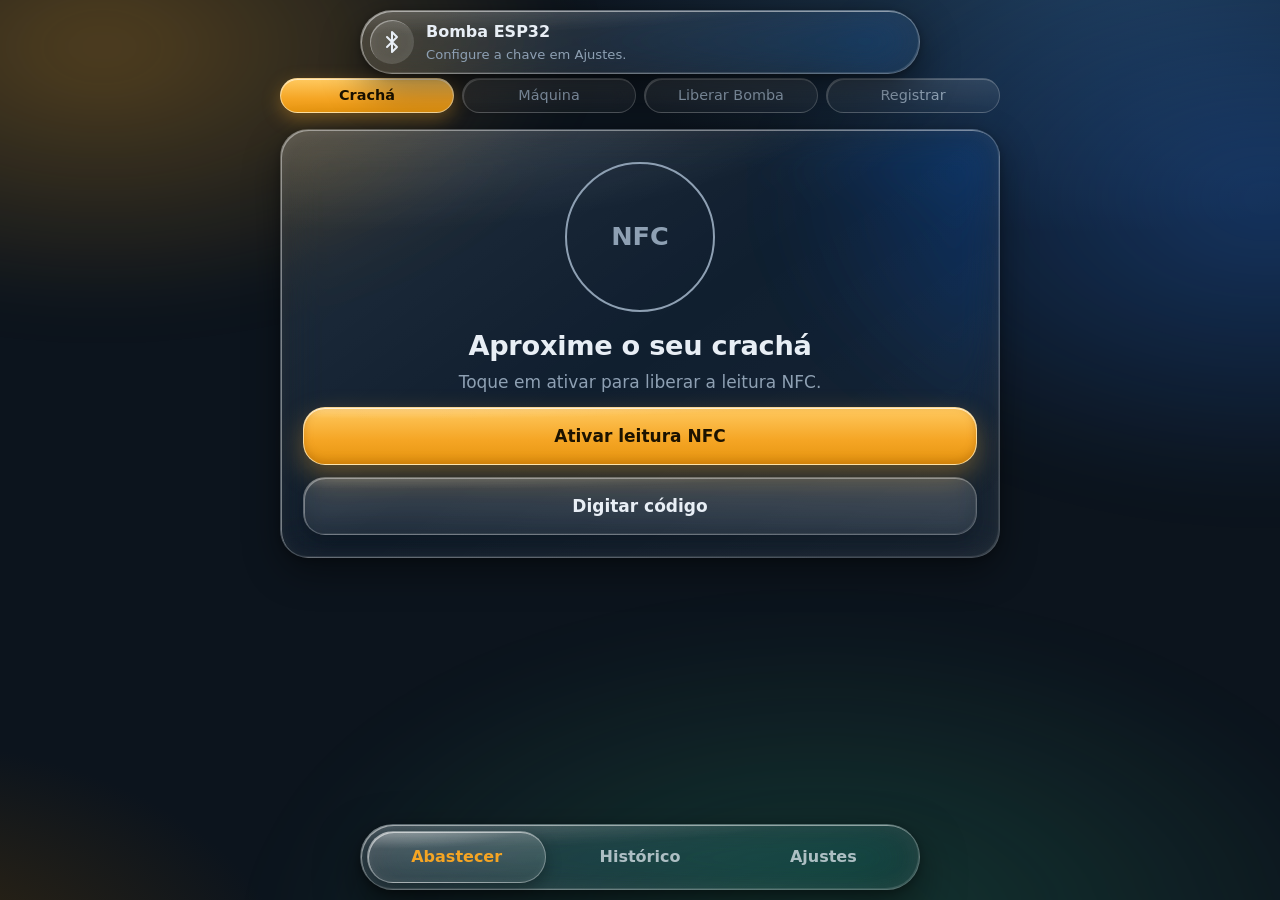
==== commit 8c64130e: "Update index.html" ====
--- a/docs/index.html
+++ b/docs/index.html
@@ -468,11 +468,32 @@
 }
 
 function togCsv(){localStorage.setItem('csv',localStorage.getItem('csv')==='0'?'1':'0');cfg()}
+
 let tent=0,bloq=0;
+
 function login(){
-  if(Date.now()<bloq){toast('Muitas tentativas. Aguarde '+Math.ceil((bloq-Date.now())/1000)+' segundos.',1);return}
-  if($('#lu').value===GH.AUTH.u&&$('#lp').value===GH.AUTH.p){tent=0;sessionStorage.setItem('auth','1');cfg()}
-  else{if(++tent>=3){bloq=Date.now()+30000;tent=0}toast('Usuário ou senha incorretos.',1)}
+  if(Date.now()<bloq){
+    toast('Muitas tentativas. Aguarde '+Math.ceil((bloq-Date.now())/1000)+' segundos.',1);
+    return;
+  }
+  if($('#lu').value===GH.AUTH.u && $('#lp').value===GH.AUTH.p){
+    tent=0;
+    sessionStorage.setItem('auth','1');
+    // Sem GitHub configurado neste dispositivo, abre os Ajustes.
+    if(!GH.ok()){
+      toast('Login aceito! Configure o GitHub neste dispositivo antes de abrir a Administração.',1);
+      cfg();
+      return;
+    }
+    // Com GitHub configurado, entra diretamente na Administração.
+    location.href='admin.html';
+    return;
+  }
+  if(++tent>=3){
+    bloq=Date.now()+30000;
+    tent=0;
+  }
+  toast('Usuário ou senha incorretos.',1);
 }
 function sair(){sessionStorage.removeItem('auth');cfg()}
 async function cfg(){
@@ -525,4 +546,4 @@
 },1000);
 </script>
 </body>
-</html>+</html>
--- a/docs/glass.css
+++ b/docs/glass.css
@@ -0,0 +1,95 @@
+/* =====================================================================================
+   LIQUID GLASS — vidro líquido flutuante no estilo do iOS 26
+   Compartilhado por index.html, historico.html e admin.html. Para desligar, remova o <link>.
+   ===================================================================================== */
+:root{
+  --gl-blur:blur(22px) saturate(180%) brightness(1.06);
+  --gl-brd:rgba(255,255,255,.22);
+  --gl-fill:radial-gradient(130% 70% at 10% -15%,rgba(255,255,255,.20),transparent 55%),linear-gradient(145deg,rgba(255,255,255,.11),rgba(255,255,255,.04) 50%,rgba(255,255,255,.07));
+  --gl-edge:inset 1px 1px 0 rgba(255,255,255,.42),inset -1px -1px 0 rgba(255,255,255,.10),inset 0 0 18px rgba(255,255,255,.05);
+  --gl-drop:0 14px 36px rgba(0,0,0,.40),0 2px 8px rgba(0,0,0,.25);
+}
+
+/* luzes de fundo: dão cor para o vidro "refratar" e se movem devagar */
+body::before{content:"";position:fixed;inset:-20%;z-index:-1;pointer-events:none;
+  background:radial-gradient(38% 30% at 20% 18%,rgba(245,165,36,.30),transparent 70%),radial-gradient(40% 34% at 85% 30%,rgba(43,128,255,.30),transparent 70%),radial-gradient(45% 36% at 60% 88%,rgba(61,220,151,.18),transparent 70%);
+  filter:blur(30px);animation:gl-flutua 26s ease-in-out infinite alternate}
+@keyframes gl-flutua{to{transform:translate3d(3%,-2%,0) scale(1.08)}}
+body{padding-bottom:calc(112px + env(safe-area-inset-bottom)) !important}
+
+/* ---------- cartões ---------- */
+.g{background:var(--gl-fill);-webkit-backdrop-filter:var(--gl-blur);backdrop-filter:var(--gl-blur);border:1px solid var(--gl-brd);border-radius:28px;box-shadow:var(--gl-drop),var(--gl-edge)}
+
+/* ---------- barra inferior: cápsula flutuante ---------- */
+#nav{left:max(12px,env(safe-area-inset-left));right:max(12px,env(safe-area-inset-right));bottom:calc(10px + env(safe-area-inset-bottom));max-width:560px;margin:0 auto;padding:6px;gap:4px;z-index:50;
+  border:1px solid rgba(255,255,255,.26);border-radius:34px;
+  background:radial-gradient(140% 120% at 10% -30%,rgba(255,255,255,.26),transparent 55%),linear-gradient(160deg,rgba(255,255,255,.14),rgba(255,255,255,.05));
+  -webkit-backdrop-filter:blur(28px) saturate(200%) brightness(1.08);backdrop-filter:blur(28px) saturate(200%) brightness(1.08);
+  box-shadow:0 18px 44px rgba(0,0,0,.5),0 2px 10px rgba(0,0,0,.3),inset 1px 1px 0 rgba(255,255,255,.5),inset -1px -1px 0 rgba(255,255,255,.12),inset 0 0 22px rgba(255,255,255,.06)}
+#nav button{min-height:52px;border-radius:28px;border:1px solid transparent;color:rgba(232,238,245,.72);background:none;transition:background .25s,color .25s,box-shadow .25s,transform .15s}
+#nav button:active{transform:scale(.96)}
+#nav button.on{color:var(--acc);border-color:rgba(255,255,255,.34);
+  background:radial-gradient(120% 90% at 20% -20%,rgba(255,255,255,.38),transparent 60%),linear-gradient(180deg,rgba(255,255,255,.20),rgba(255,255,255,.07));
+  box-shadow:inset 1px 1px 0 rgba(255,255,255,.55),inset 0 -2px 6px rgba(255,255,255,.05),0 6px 16px rgba(0,0,0,.30)}
+
+/* ---------- cartão do ESP32: "ilha" flutuante no topo ---------- */
+.esp-card{position:fixed;top:calc(10px + env(safe-area-inset-top));left:max(12px,env(safe-area-inset-left));right:max(12px,env(safe-area-inset-right));max-width:560px;width:auto;margin:0 auto;z-index:40;
+  padding:9px 18px 9px 9px;gap:12px;justify-content:flex-start;border:1px solid rgba(255,255,255,.28);border-radius:999px;
+  background:radial-gradient(140% 140% at 8% -40%,rgba(255,255,255,.28),transparent 55%),linear-gradient(160deg,rgba(255,255,255,.14),rgba(255,255,255,.05));
+  -webkit-backdrop-filter:blur(28px) saturate(200%) brightness(1.08);backdrop-filter:blur(28px) saturate(200%) brightness(1.08);
+  box-shadow:0 16px 40px rgba(0,0,0,.45),0 2px 8px rgba(0,0,0,.3),inset 1px 1px 0 rgba(255,255,255,.5),inset -1px -1px 0 rgba(255,255,255,.12);transition:transform .15s}
+.esp-card:active{transform:scale(.985)}
+.esp-icon{width:44px;height:44px;border-radius:50%;background:rgba(255,255,255,.12);box-shadow:inset 1px 1px 0 rgba(255,255,255,.38),inset 0 0 12px rgba(255,255,255,.06);transition:background .3s,box-shadow .3s}
+.esp-icon.on{background:radial-gradient(circle at 30% 25%,#9ad2ff,var(--ble) 62%);color:#fff;box-shadow:0 0 0 4px rgba(43,128,255,.20),0 0 22px rgba(43,128,255,.55),inset 1px 1px 0 rgba(255,255,255,.55)}
+.esp-info h3{font-size:1rem;margin:0 0 2px}
+.esp-info p{font-size:.82rem}
+#main:has(.esp-card){padding-top:78px}
+
+/* ---------- etapas, pílulas e botões ---------- */
+.steps span{display:flex;align-items:center;justify-content:center;border-radius:999px;border:1px solid rgba(255,255,255,.20);background:linear-gradient(180deg,rgba(255,255,255,.11),rgba(255,255,255,.04));-webkit-backdrop-filter:blur(12px);backdrop-filter:blur(12px);box-shadow:inset 1px 1px 0 rgba(255,255,255,.22)}
+.steps .cur{color:#1b1200;border-color:rgba(255,235,190,.7);background:linear-gradient(180deg,#ffc95f,#f5a524 60%,#e5940f);box-shadow:inset 0 1px 0 rgba(255,255,255,.6),0 6px 18px rgba(245,165,36,.35)}
+.steps .done{border-color:rgba(61,220,151,.5);background:linear-gradient(180deg,rgba(61,220,151,.20),rgba(61,220,151,.07))}
+.live{-webkit-backdrop-filter:blur(12px);backdrop-filter:blur(12px);box-shadow:inset 1px 1px 0 rgba(255,255,255,.25),0 0 20px rgba(61,220,151,.18)}
+
+.b{border-radius:22px;border:1px solid rgba(255,255,255,.24);background:radial-gradient(130% 90% at 15% -30%,rgba(255,255,255,.28),transparent 55%),linear-gradient(180deg,rgba(255,255,255,.13),rgba(255,255,255,.05));-webkit-backdrop-filter:blur(14px);backdrop-filter:blur(14px);box-shadow:inset 1px 1px 0 rgba(255,255,255,.36),inset -1px -1px 0 rgba(255,255,255,.08),0 8px 20px rgba(0,0,0,.26);transition:transform .15s,box-shadow .2s}
+.b:active{transform:scale(.975)}
+.b.p{color:#1b1200;border-color:rgba(255,235,190,.75);background:radial-gradient(130% 90% at 15% -30%,rgba(255,255,255,.55),transparent 55%),linear-gradient(180deg,#ffc95f,#f5a524 58%,#e5940f);box-shadow:inset 0 1px 0 rgba(255,255,255,.7),inset 0 -3px 8px rgba(150,80,0,.35),0 10px 26px rgba(245,165,36,.36)}
+.b.d{color:#ffb3b3;border-color:rgba(255,107,107,.5);background:radial-gradient(130% 90% at 15% -30%,rgba(255,255,255,.2),transparent 55%),linear-gradient(180deg,rgba(255,107,107,.20),rgba(255,107,107,.07))}
+.b.r{border-color:rgba(255,190,190,.7);background:linear-gradient(180deg,#ff8c8c,#ff6b6b 60%,#e04e4e);box-shadow:inset 0 1px 0 rgba(255,255,255,.6),0 10px 26px rgba(255,107,107,.35)}
+.b.ble{border-color:rgba(170,210,255,.7);background:linear-gradient(180deg,#5b9dff,#2b80ff 60%,#1d63d6);box-shadow:inset 0 1px 0 rgba(255,255,255,.55),0 10px 26px rgba(43,128,255,.35)}
+.x{border-radius:999px;border-color:rgba(255,255,255,.24);background:linear-gradient(180deg,rgba(255,255,255,.12),rgba(255,255,255,.04));-webkit-backdrop-filter:blur(10px);backdrop-filter:blur(10px);box-shadow:inset 1px 1px 0 rgba(255,255,255,.3)}
+
+/* ---------- campos ---------- */
+input,select{border-radius:18px;border:1px solid rgba(255,255,255,.20);background:linear-gradient(180deg,rgba(0,0,0,.30),rgba(0,0,0,.16));-webkit-backdrop-filter:blur(10px);backdrop-filter:blur(10px);box-shadow:inset 0 2px 7px rgba(0,0,0,.38),inset 0 -1px 0 rgba(255,255,255,.14);transition:border-color .2s,box-shadow .2s}
+input:focus,select:focus{border-color:rgba(245,165,36,.85);box-shadow:inset 0 2px 7px rgba(0,0,0,.38),0 0 0 4px rgba(245,165,36,.18)}
+
+/* ---------- aviso (toast) ---------- */
+#toast{bottom:calc(92px + env(safe-area-inset-bottom));border-radius:24px;border:1px solid rgba(61,220,151,.55);
+  background:radial-gradient(140% 120% at 10% -40%,rgba(255,255,255,.22),transparent 55%),linear-gradient(160deg,rgba(61,220,151,.30),rgba(18,56,43,.60));
+  -webkit-backdrop-filter:blur(24px) saturate(190%);backdrop-filter:blur(24px) saturate(190%);box-shadow:0 14px 36px rgba(0,0,0,.45),inset 1px 1px 0 rgba(255,255,255,.4)}
+#toast.bad{border-color:rgba(255,107,107,.6);background:radial-gradient(140% 120% at 10% -40%,rgba(255,255,255,.2),transparent 55%),linear-gradient(160deg,rgba(255,107,107,.34),rgba(58,23,23,.62))}
+
+/* ---------- histórico: abas, chips, calendário ---------- */
+.tabs{padding:5px;gap:4px;border-radius:999px;border:1px solid rgba(255,255,255,.22);background:linear-gradient(180deg,rgba(0,0,0,.22),rgba(255,255,255,.05));box-shadow:inset 0 2px 6px rgba(0,0,0,.3),inset 0 -1px 0 rgba(255,255,255,.14)}
+.tabs button{border-radius:999px;border-color:transparent;background:transparent;transition:background .25s,box-shadow .25s,color .25s}
+.tabs button.on{color:#1b1200;border-color:rgba(255,235,190,.7);background:radial-gradient(130% 90% at 15% -30%,rgba(255,255,255,.5),transparent 55%),linear-gradient(180deg,#ffc95f,#f5a524 60%,#e5940f);box-shadow:inset 0 1px 0 rgba(255,255,255,.65),0 6px 16px rgba(245,165,36,.32)}
+.chips button{border-color:rgba(255,255,255,.22);background:linear-gradient(180deg,rgba(255,255,255,.12),rgba(255,255,255,.04));-webkit-backdrop-filter:blur(12px);backdrop-filter:blur(12px);box-shadow:inset 1px 1px 0 rgba(255,255,255,.28)}
+.chips button.on{border-color:rgba(245,165,36,.7);background:linear-gradient(180deg,rgba(245,165,36,.26),rgba(245,165,36,.08));box-shadow:inset 1px 1px 0 rgba(255,235,190,.45),0 0 18px rgba(245,165,36,.18)}
+.oleo{border-radius:20px;border-color:rgba(255,255,255,.22);background:linear-gradient(180deg,rgba(0,0,0,.26),rgba(0,0,0,.12));box-shadow:inset 0 2px 6px rgba(0,0,0,.3),inset 0 -1px 0 rgba(255,255,255,.12)}
+.cal-h button{border-radius:50%;border-color:rgba(255,255,255,.24);background:linear-gradient(180deg,rgba(255,255,255,.14),rgba(255,255,255,.05));-webkit-backdrop-filter:blur(10px);backdrop-filter:blur(10px);box-shadow:inset 1px 1px 0 rgba(255,255,255,.34),0 6px 14px rgba(0,0,0,.25)}
+.cd{border-radius:16px;background:linear-gradient(180deg,rgba(255,255,255,.09),rgba(255,255,255,.03));box-shadow:inset 1px 1px 0 rgba(255,255,255,.16)}
+.cd.has{background:linear-gradient(180deg,rgba(245,165,36,.26),rgba(245,165,36,.08))}
+.cd.sel{color:#1b1200;border-color:rgba(255,235,190,.7);background:linear-gradient(180deg,#ffc95f,#f5a524 60%,#e5940f);box-shadow:inset 0 1px 0 rgba(255,255,255,.65),0 6px 16px rgba(245,165,36,.35)}
+.dy{border-radius:18px;border-color:rgba(255,255,255,.2);background:linear-gradient(180deg,rgba(255,255,255,.10),rgba(255,255,255,.03));box-shadow:inset 1px 1px 0 rgba(255,255,255,.22)}
+.dy.sel{border-color:rgba(245,165,36,.75);background:linear-gradient(180deg,rgba(245,165,36,.26),rgba(245,165,36,.08))}
+
+/* ---------- acessibilidade e compatibilidade ---------- */
+@media (prefers-reduced-motion:reduce){body::before{animation:none}.b,#nav button,.esp-card{transition:none}}
+@media (prefers-reduced-transparency:reduce){
+  .g,.b,#nav,.esp-card,#toast,input,select,.tabs,.chips button,.steps span,.cd,.dy{-webkit-backdrop-filter:none;backdrop-filter:none}
+  .g,#nav,.esp-card{background:#16202c}
+}
+@supports not ((backdrop-filter:blur(1px)) or (-webkit-backdrop-filter:blur(1px))){
+  .g,#nav,.esp-card{background:#16202c}
+  #toast{background:#12382b}#toast.bad{background:#3a1717}
+}
